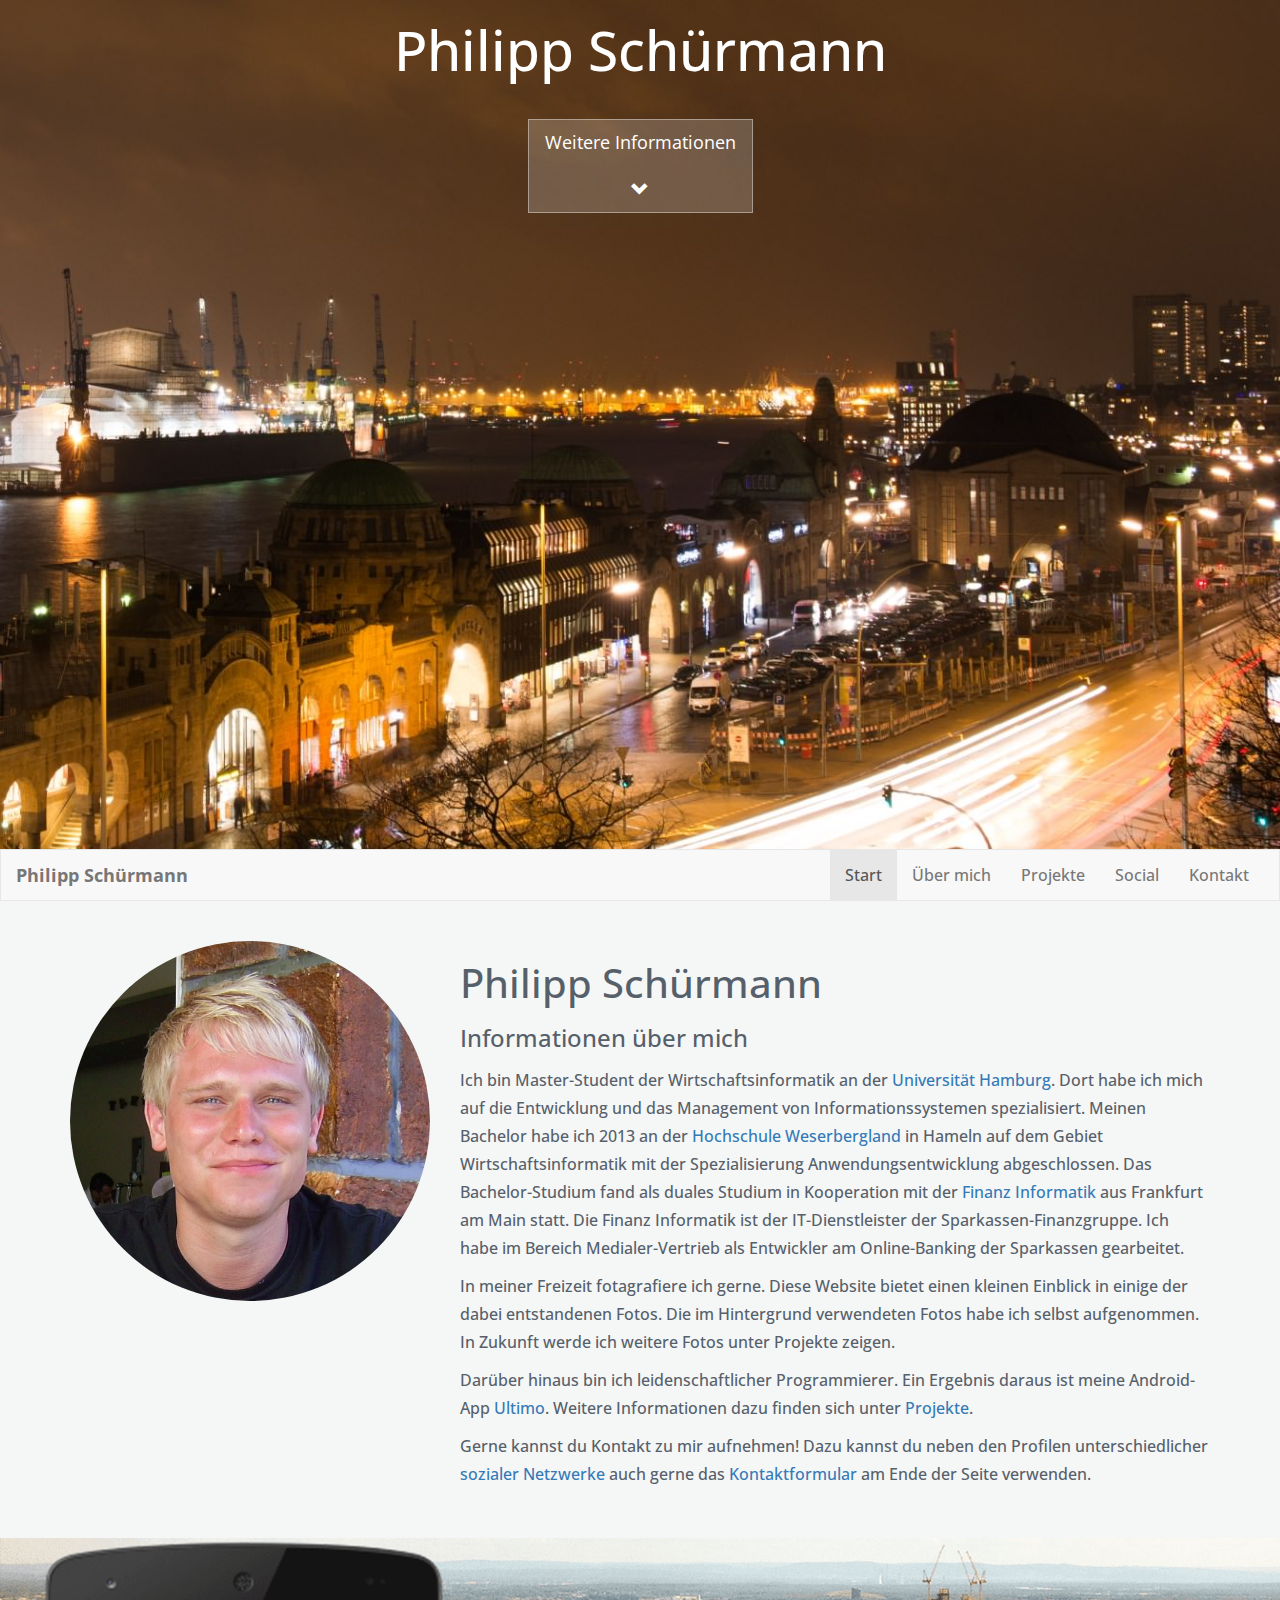
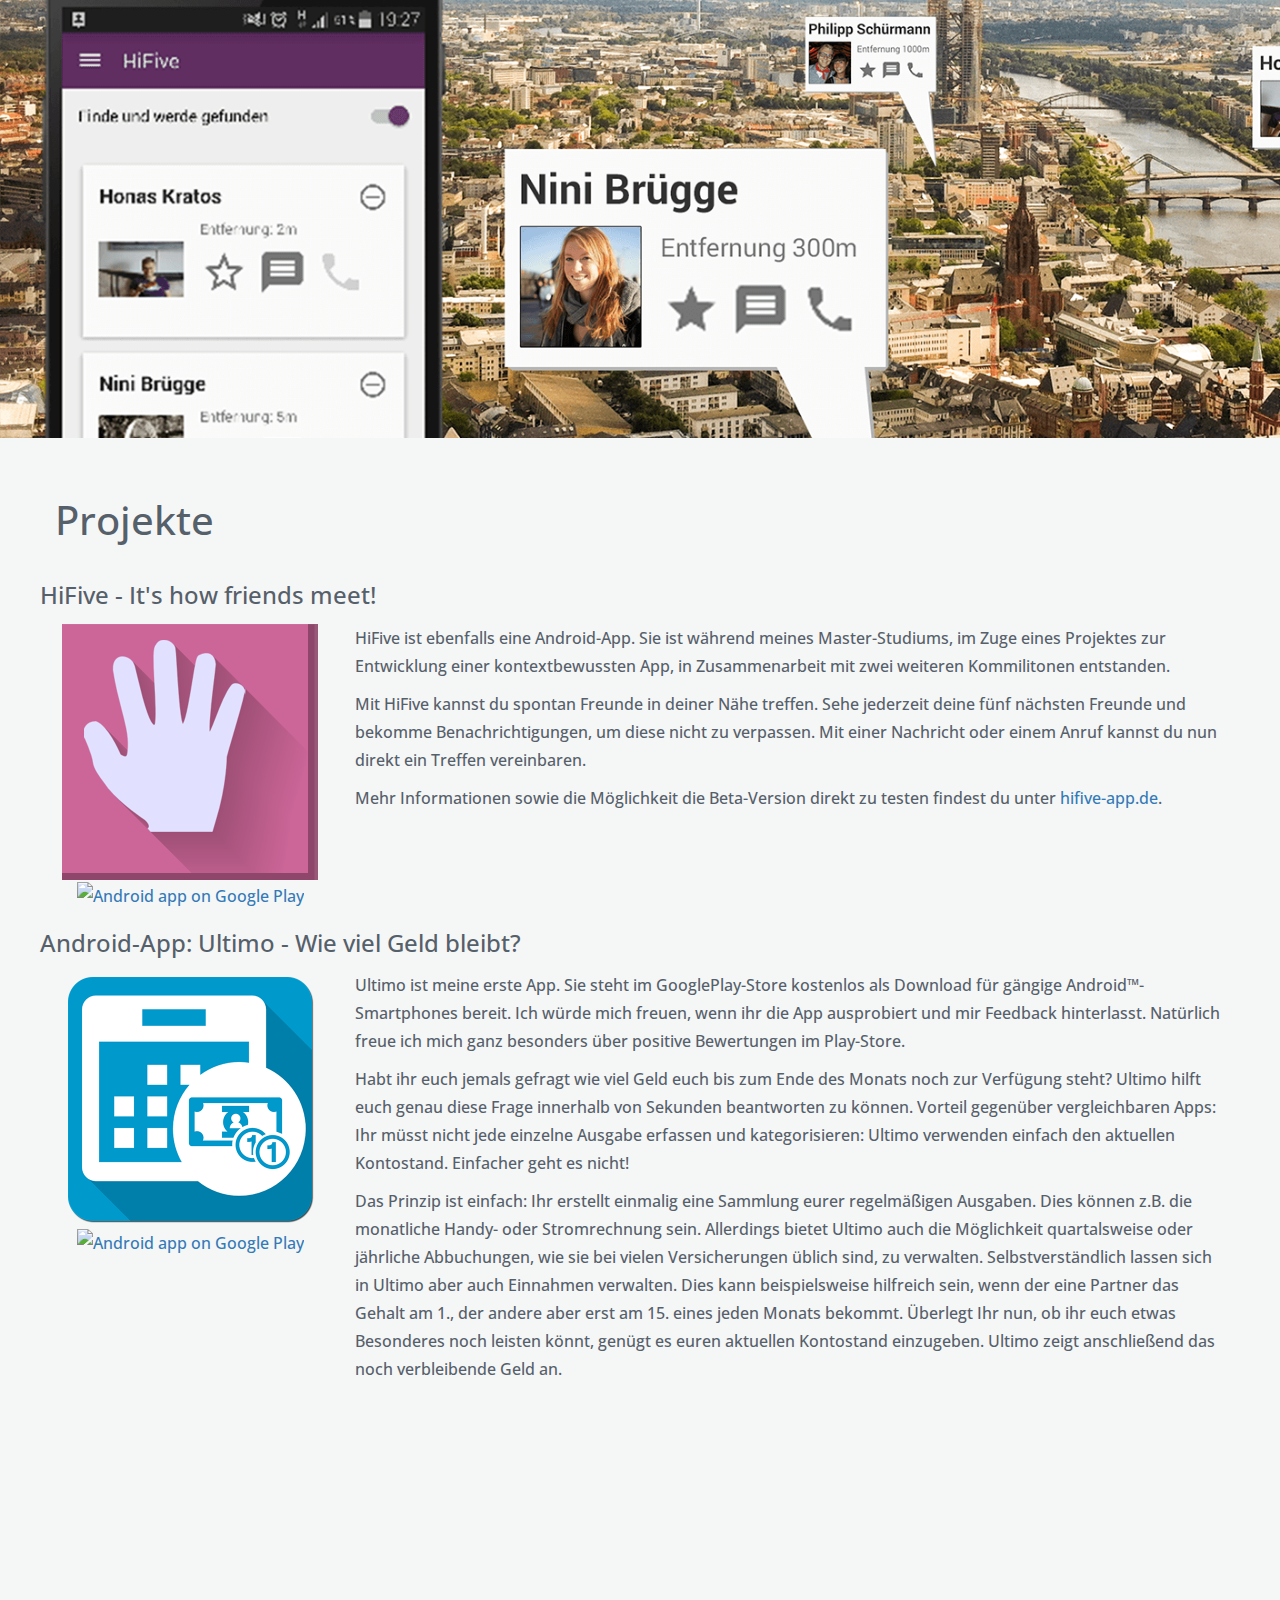
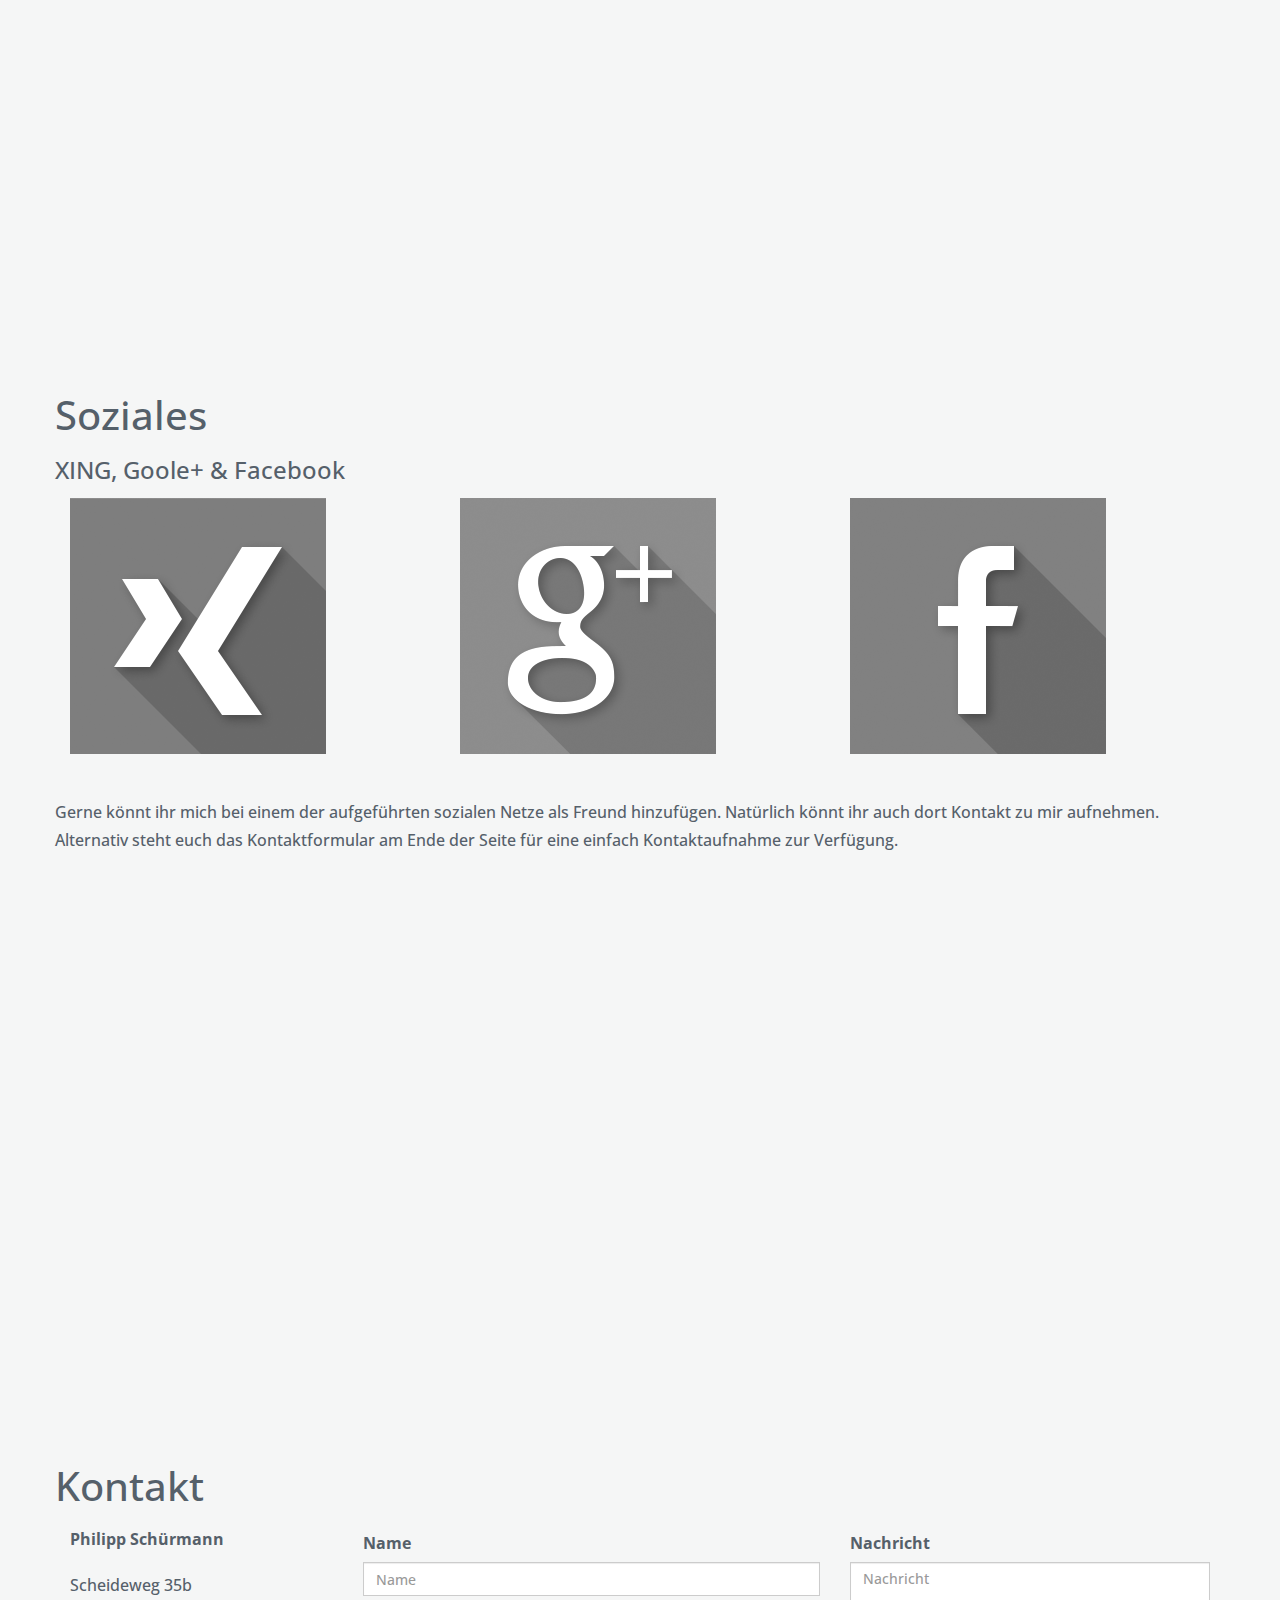
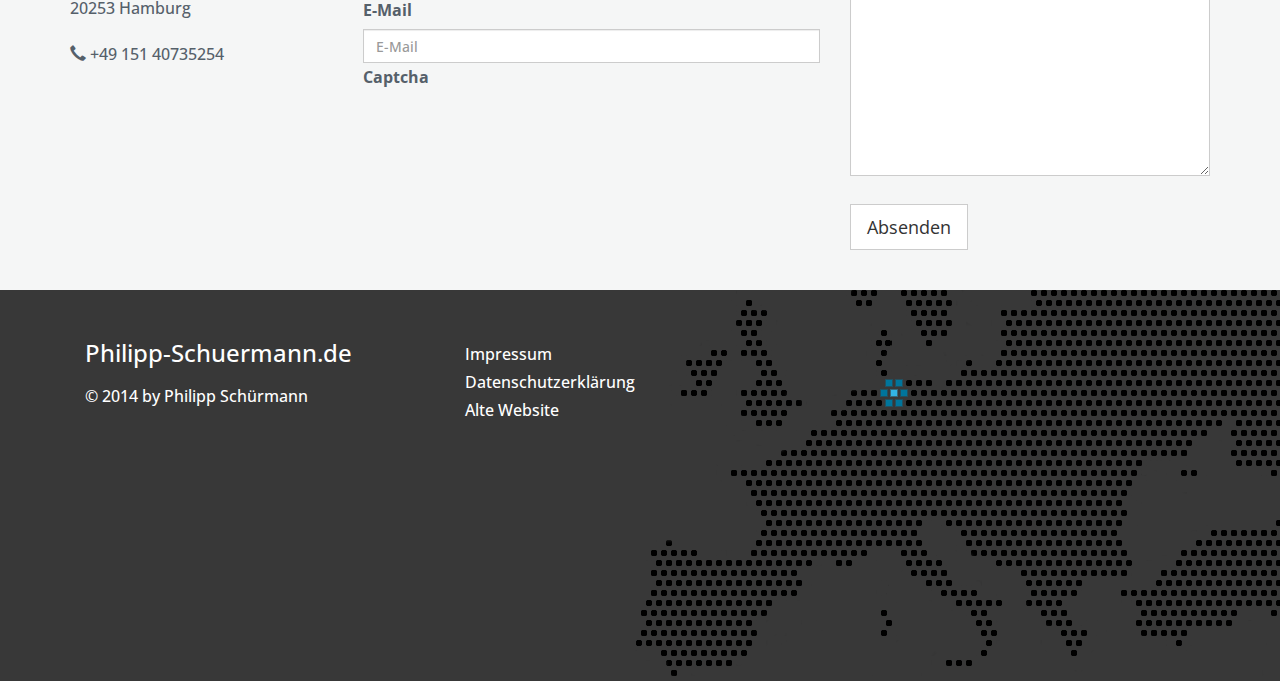
==== index.html @ e77bc3b7 "Initial Commit" ====
<!DOCTYPE html>
<html lang="de">
<head>
    <meta charset="utf-8">
    <meta http-equiv="X-UA-Compatible" content="IE=edge">
    <meta name="viewport" content="width=device-width, initial-scale=1">
    <title>Philipp Schürmann</title>
    <link rel='canonical' href='http://philipp-schuermann.de/' />
    <meta property="og:image" content="http://philipp-schuermann.de/img/me.jpg"/>
    <meta property="og:title" content="Philipp Schürmann"/>
    <meta property="og:type" content="website"/>
    <meta property="og:url" content="http://philipp-schuermann.de"/>
    <meta property="og:site_name" content="Philipp Schürmann"/>
    <link rel="stylesheet" href="//netdna.bootstrapcdn.com/bootstrap/3.1.1/css/bootstrap.min.css">
    <!-- HTML5 Shim and Respond.js IE8 support of HTML5 elements and media queries -->
    <!-- WARNING: Respond.js doesn't work if you view the page via file:// -->
    <!--[if lt IE 9]>
      <script src="https://oss.maxcdn.com/libs/html5shiv/3.7.0/html5shiv.js"></script>
      <script src="https://oss.maxcdn.com/libs/respond.js/1.4.2/respond.min.js"></script>
    <![endif]-->
    <link href="css/schuermann.css" rel="stylesheet">
	<link href='http://fonts.googleapis.com/css?family=Open+Sans:400,300,300italic,400italic,600,600italic,700,700italic,800,800italic' rel='stylesheet' type='text/css'>
</head>
<body  data-spy="scroll" data-target=".navbar">
	<section id="start" class="text-center" data-speed="2" data-type="background">
		<div class="content">
			<h1>Philipp Schürmann</h1><br />
			<a href="#about" class="btn btn-default btn-lg"><span class="white">Weitere Informationen</span><br /><br /><span class="glyphicon glyphicon-chevron-down white"></span></a>
		</div>
	</section>
	
	<div class="sticky-nav">
		<nav class="navbar navbar-default" role="navigation" id="navigation">
		  <div class="container-fluid">
			<!-- Brand and toggle get grouped for better mobile display -->
			<div class="navbar-header">
			  <button type="button" class="navbar-toggle" data-toggle="collapse" data-target="#bs-example-navbar-collapse-1">
				<span class="sr-only">Toggle navigation</span>
				<span class="icon-bar"></span>
				<span class="icon-bar"></span>
				<span class="icon-bar"></span>
			  </button>
			  <a class="navbar-brand" href="#start"><strong>Philipp Schürmann</strong></a>
			</div>
			<div class="collapse navbar-collapse" id="bs-example-navbar-collapse-1">
			  <ul class="nav navbar-nav">
			  </ul>
			  <ul class="nav navbar-nav navbar-right">
				<li class="active"><a href="#start">Start</a></li>
				<li><a href="#about">Über mich</a></li>
				<li><a href="#projects">Projekte</a></li>
				<li><a href="#social">Social</a></li>
				<li><a href="#contact">Kontakt</a></li>
			  </ul>
			</div><!-- /.navbar-collapse -->
		  </div><!-- /.container-fluid -->
		</nav>
	</div>
	
	<div id="about" class="anker-helper"></div>
	<div class="container page">
		<div class="col-sm-4">
			<img src="img/me.jpg" alt="..." class="img-responsive img-circle img-center">
		</div>
		<div class="col-sm-8">
			<h2>Philipp Schürmann</h2>
			<h3>Informationen über mich</h3>
			<p>Ich bin Master-Student der Wirtschaftsinformatik an der <a href="http://www.uni-hamburg.de/" target="_blank">Universität Hamburg</a>. Dort habe ich mich auf die Entwicklung und das Management von Informationssystemen spezialisiert. Meinen Bachelor habe ich 2013 an der <a href="http://hsw-hameln.de/" target="_blank">Hochschule Weserbergland</a> in Hameln auf dem Gebiet Wirtschaftsinformatik mit der Spezialisierung Anwendungsentwicklung abgeschlossen. Das Bachelor-Studium fand als duales Studium in Kooperation mit der <a href="http://www.f-i.de/" target="_blank">Finanz Informatik</a> aus Frankfurt am Main statt. Die Finanz Informatik ist der IT-Dienstleister der Sparkassen-Finanzgruppe. Ich habe im Bereich Medialer-Vertrieb als Entwickler am Online-Banking der Sparkassen gearbeitet.</p>
			<p>In meiner Freizeit fotagrafiere ich gerne. Diese Website bietet einen kleinen Einblick in einige der dabei entstandenen Fotos. Die im Hintergrund verwendeten Fotos habe ich selbst aufgenommen. In Zukunft werde ich weitere Fotos unter Projekte zeigen.</p>
			<p>Darüber hinaus bin ich leidenschaftlicher Programmierer. Ein Ergebnis daraus ist meine Android-App <a href="#projects">Ultimo</a>. Weitere Informationen dazu finden sich unter <a href="#projects">Projekte</a>.</p>
			<p>Gerne kannst du Kontakt zu mir aufnehmen! Dazu kannst du neben den Profilen unterschiedlicher <a href="#social">sozialer Netzwerke</a> auch gerne das <a href="#contact">Kontaktformular</a> am Ende der Seite verwenden.
		</div>
	</div>
	
	<section id="projects-img" class="div-img"></section>
	<div id="projects" class="anker-helper"></div>
	<div class="container page">
		<h2>Projekte</h2>

		<div class="row">
			<h3>HiFive - It's how friends meet!</h3>
			<div class="col-sm-3 text-center">
				<img src="img/hifive.png" alt="App-Icon Ultimo" />
				<a href="https://play.google.com/store/apps/details?id=de.unihh.hifive">
					<img alt="Android app on Google Play" src="https://developer.android.com/images/brand/de_app_rgb_wo_60.png" />
				</a>
			</div>
			<div class="col-sm-9">
				<p>HiFive ist ebenfalls eine Android-App. Sie ist während meines Master-Studiums, im Zuge eines Projektes zur Entwicklung
				einer kontextbewussten App, in Zusammenarbeit mit zwei weiteren Kommilitonen entstanden.</p>
				<p>Mit HiFive kannst du spontan Freunde in deiner Nähe treffen. 
				Sehe jederzeit deine fünf nächsten Freunde und bekomme Benachrichtigungen, um diese nicht zu verpassen.
				Mit einer Nachricht oder einem Anruf kannst du nun direkt ein Treffen vereinbaren.</p>
				<p>Mehr Informationen sowie die Möglichkeit die Beta-Version direkt zu testen findest du unter <a href="http://hifive-app.de/">hifive-app.de</a>.</p>
			</div>
		</div>

		<div class="row">
			<h3>Android-App: Ultimo - Wie viel Geld bleibt?</h3>
			<div class="col-sm-3 text-center">
				<img src="img/ultimo/logo.png" alt="App-Icon Ultimo" />
				<a href="https://play.google.com/store/apps/details?id=de.schuermann.philipp.ultimo">
					<img alt="Android app on Google Play" src="https://developer.android.com/images/brand/de_app_rgb_wo_60.png" />
				</a>
			</div>
			<div class="col-sm-9">
				<p>Ultimo ist meine erste App. Sie steht im GooglePlay-Store kostenlos als Download für gängige Android&trade;-Smartphones bereit.
				Ich würde mich freuen, wenn ihr die App ausprobiert und mir Feedback hinterlasst.
				Natürlich freue ich mich ganz besonders über positive Bewertungen im Play-Store.</p>
				<p>Habt ihr euch jemals gefragt wie viel Geld euch bis zum Ende des Monats noch zur Verfügung steht? 
				Ultimo hilft euch genau diese Frage innerhalb von Sekunden beantworten zu können.
				Vorteil gegenüber vergleichbaren Apps: Ihr müsst nicht jede einzelne Ausgabe erfassen und kategorisieren:
				Ultimo verwenden einfach den aktuellen Kontostand. Einfacher geht es nicht!</p>
				<p>Das Prinzip ist einfach: Ihr erstellt einmalig eine Sammlung eurer regelmäßigen Ausgaben. 
				Dies können z.B. die monatliche Handy- oder Stromrechnung sein. Allerdings bietet Ultimo auch die Möglichkeit quartalsweise
				oder jährliche Abbuchungen, wie sie bei vielen Versicherungen üblich sind, zu verwalten. 
				Selbstverständlich lassen sich in Ultimo aber auch Einnahmen verwalten. 
				Dies kann beispielsweise hilfreich sein, wenn der eine Partner das Gehalt am 1., der andere aber erst am 15. eines jeden Monats bekommt.
				Überlegt Ihr nun, ob ihr euch etwas Besonderes noch leisten könnt, genügt es euren aktuellen Kontostand einzugeben. 
				Ultimo zeigt anschließend das noch verbleibende Geld an.</p>
			</div>
		</div>
	</div>
	
	<section id="social-img" class="div-img"></section>
	<div id="social" class="anker-helper"></div>
	<div class="container page">
		<h2>Soziales</h2>
		<h3>XING, Goole+ & Facebook</h3>
		<div class="col-sm-4">
			<a href="https://www.xing.com/profile/Philipp_Schuermann7" target="_blank" class="social-img" id="xing-img"></a>
		</div>
		<div class="col-sm-4">
			<a href="https://plus.google.com/+PhilippSchürmann90" target="_blank" class="social-img" id="googleplus-img"></a>
		</div>
		<div class="col-sm-4">
			<a href="https://www.facebook.com/schuermann.philipp" target="_blank" class="social-img" id="facebook-img"></a>
		</div>
		<p>Gerne könnt ihr mich bei einem der aufgeführten sozialen Netze als Freund hinzufügen. Natürlich könnt ihr auch dort Kontakt zu mir aufnehmen.
		Alternativ steht euch das Kontaktformular am Ende der Seite für eine einfach Kontaktaufnahme zur Verfügung.</p>
	</div>
	
	<section id="contact-img" class="div-img"></section>
	<div id="contact" class="anker-helper"></div>
	<div class="container page">
		<h2>Kontakt</h2>
		<div class="col-sm-3">
			<address>
				<strong>Philipp Schürmann</strong><br /><br />
				Scheideweg 35b<br />
				20253 Hamburg<br /><br />
				<span class="glyphicon glyphicon-earphone"></span> +49 151 40735254
			</address>
		</div>
		<form id="contact_form" role="form" method="post" action="http://nas.philipp-schuermann.de/profile/contact.php">
			<div id="form">
				<div class="col-sm-8">
					<div id="result"></div>
				</div>
				<div class="col-sm-5">
					<label for="contactName">Name</label>
					<input type="text" class="form-control" id="contactName" name = "contactName" placeholder="Name" required>
					
					<label for="contactEMail">E-Mail</label>
					<input type="email" class="form-control" id="contactEMail" name="contactEMail" placeholder="E-Mail" required>
					<label for="recaptcha">Captcha</label>
					<div class="g-recaptcha" data-sitekey="6Lfc4O8SAAAAAM-w6_ttKNb-p85GIRlz_rN9r1f7" id="recaptcha"></div>
				</div>
				<div class="col-sm-4">
					<label for="contactMessage">Nachricht</label>
					<textarea class="form-control" id="contactMessage" name="contactMessage" rows="10" placeholder="Nachricht" required></textarea>
					
					<br />
					<button class="btn btn-default btn-lg" data-loading-text="Senden..." id="submit_btn">Absenden</button>
				</div>
			</div>
		</form>
	</div>
	
	<div id="footer">
		<div class="container">
			<div class="col-sm-4">
				<h3>Philipp-Schuermann.de</h3>
				<p>&copy; 2014 by Philipp Schürmann</p>
			</div>
			<div class="col-sm-4">
				<a data-toggle="modal" data-target="#modalImprint">Impressum</a><br />
				<a data-toggle="modal" data-target="#modalPrivacy">Datenschutzerklärung</a><br />
				<a href="http://www.mrgoro.de/">Alte Website</a>
			</div>
			<div class="col-sm-4">
			</div>
		</div>
	</div>

	<div class="modal fade" id="modalImprint" tabindex="-1" role="dialog" aria-labelledby="modalImprintLabel" aria-hidden="true">
		<div class="modal-dialog">
			<div class="modal-content">
				<div class="modal-header">
					<button type="button" class="close" data-dismiss="modal" aria-hidden="true">&times;</button>
					<h4 class="modal-title" id="modalImprintLabel">Impressum</h4>
				</div>
				<div class="modal-body">
					<p><strong>Angaben gemäß § 5 TMG:</strong></p>
					<p>
					Philipp Schürmann<br />
					Scheideweg 35b<br />
					20253 Hamburg<br />
					</p>

					<p><strong>Kontakt:</strong></p>
					<p>
						Telefon: +49 151 40735254<br />
						E-Mail: ultimo@philipp-schuermann.de
					</p>

					<p><strong>Quellenangaben für die verwendeten Bilder und Grafiken:</strong></p>
					<p>
						Das App-Icon basiert auf folgenen zwei Icons:<br />
						<a href="http://www.flaticon.com/free-icon/time-planning_14276" target="_blank"><img src="img/ultimo/icon1.png" alt="Time planning free icon" /></a>
						<a href="http://www.flaticon.com/free-icon/money-bill-and-coins_31574" target="_blank"><img src="img/ultimo/icon2.png" alt="Money bill and coins free icon" /></a><br />
						Beide Icons wurden von <a href="http://www.flaticon.com/authors/freepik" target="_blank">Freepik</a> entworfen und auf der Plattform www.flaticon.com zur Verfügung gestellt.
						Sie stehen unter der <a href="http://creativecommons.org/licenses/by/3.0/" target="_blank">Creative Commons 3.0</a> Lizenz.
					</p>

					<p>Quelle: <i><a rel="nofollow" href="http://www.e-recht24.de">http://www.e-recht24.de</a></i></p>
				</div>
				<div class="modal-footer">
					<button type="button" class="btn btn-default" data-dismiss="modal">Schließen</button>
				</div>
			</div>
		</div>
	</div>

	<div class="modal fade" id="modalPrivacy" tabindex="-1" role="dialog" aria-labelledby="modalPrivacyLabel" aria-hidden="true">
		<div class="modal-dialog">
			<div class="modal-content">
				<div class="modal-header">
					<button type="button" class="close" data-dismiss="modal" aria-hidden="true">&times;</button>
					<h4 class="modal-title" id="modalPrivacyLabel">Datenschutzerklärung</h4>
				</div>
				<div class="modal-body">
					<p><strong>Datenschutz</strong></p> <p>Die Nutzung unserer Webseite ist in der Regel ohne Angabe personenbezogener Daten möglich. Soweit auf unseren Seiten personenbezogene Daten (beispielsweise Name, Anschrift oder eMail-Adressen) erhoben werden, erfolgt dies, soweit möglich, stets auf freiwilliger Basis. Diese Daten werden ohne Ihre ausdrückliche Zustimmung nicht an Dritte weitergegeben. </p> <p>Wir weisen darauf hin, dass die Datenübertragung im Internet (z.B. bei der Kommunikation per E-Mail) Sicherheitslücken aufweisen kann. Ein lückenloser Schutz der Daten vor dem Zugriff durch Dritte ist nicht möglich. </p> <p>Der Nutzung von im Rahmen der Impressumspflicht veröffentlichten Kontaktdaten durch Dritte zur Übersendung von nicht ausdrücklich angeforderter Werbung und Informationsmaterialien wird hiermit ausdrücklich widersprochen. Die Betreiber der Seiten behalten sich ausdrücklich rechtliche Schritte im Falle der unverlangten Zusendung von Werbeinformationen, etwa durch Spam-Mails, vor.</p><p> </p>
					<p><strong>Datenschutzerklärung für die Nutzung von Facebook-Plugins (Like-Button)</strong></p> <p>Auf unseren Seiten sind Plugins des sozialen Netzwerks Facebook (Facebook Inc., 1601 Willow Road, Menlo Park, California, 94025, USA) integriert. Die Facebook-Plugins erkennen Sie an dem Facebook-Logo oder dem "Like-Button" ("Gefällt mir") auf unserer Seite. Eine Übersicht über die Facebook-Plugins finden Sie hier: <a href="http://developers.facebook.com/docs/plugins/" target="_blank">http://developers.facebook.com/docs/plugins/</a>.<br /> Wenn Sie unsere Seiten besuchen, wird über das Plugin eine direkte Verbindung zwischen Ihrem Browser und dem Facebook-Server hergestellt. Facebook erhält dadurch die Information, dass Sie mit Ihrer IP-Adresse unsere Seite besucht haben. Wenn Sie den Facebook "Like-Button" anklicken während Sie in Ihrem Facebook-Account eingeloggt sind, können Sie die Inhalte unserer Seiten auf Ihrem Facebook-Profil verlinken. Dadurch kann Facebook den Besuch unserer Seiten Ihrem Benutzerkonto zuordnen. Wir weisen darauf hin, dass wir als Anbieter der Seiten keine Kenntnis vom Inhalt der übermittelten Daten sowie deren Nutzung durch Facebook erhalten. Weitere Informationen hierzu finden Sie in der Datenschutzerklärung von facebook unter <a href="http://de-de.facebook.com/policy.php" target="_blank"> http://de-de.facebook.com/policy.php</a></p> <p>Wenn Sie nicht wünschen, dass Facebook den Besuch unserer Seiten Ihrem Facebook-Nutzerkonto zuordnen kann, loggen Sie sich bitte aus Ihrem Facebook-Benutzerkonto aus.</p><p> </p>
					<p><strong>Datenschutzerklärung für die Nutzung von Google Analytics</strong></p> <p>Diese Website benutzt Google Analytics, einen Webanalysedienst der Google Inc. ("Google"). Google Analytics verwendet sog. "Cookies", Textdateien, die auf Ihrem Computer gespeichert werden und die eine Analyse der Benutzung der Website durch Sie ermöglichen. Die durch den Cookie erzeugten Informationen über Ihre Benutzung dieser Website werden in der Regel an einen Server von Google in den USA übertragen und dort gespeichert. Im Falle der Aktivierung der IP-Anonymisierung auf dieser Webseite wird Ihre IP-Adresse von Google jedoch innerhalb von Mitgliedstaaten der Europäischen Union oder in anderen Vertragsstaaten des Abkommens über den Europäischen Wirtschaftsraum zuvor gekürzt.</p> <p>Nur in Ausnahmefällen wird die volle IP-Adresse an einen Server von Google in den USA übertragen und dort gekürzt. Im Auftrag des Betreibers dieser Website wird Google diese Informationen benutzen, um Ihre Nutzung der Website auszuwerten, um Reports über die Websiteaktivitäten zusammenzustellen und um weitere mit der Websitenutzung und der Internetnutzung verbundene Dienstleistungen gegenüber dem Websitebetreiber zu erbringen. Die im Rahmen von Google Analytics von Ihrem Browser übermittelte IP-Adresse wird nicht mit anderen Daten von Google zusammengeführt.</p> <p>Sie können die Speicherung der Cookies durch eine entsprechende Einstellung Ihrer Browser-Software verhindern; wir weisen Sie jedoch darauf hin, dass Sie in diesem Fall gegebenenfalls nicht sämtliche Funktionen dieser Website vollumfänglich werden nutzen können. Sie können darüber hinaus die Erfassung der durch das Cookie erzeugten und auf Ihre Nutzung der Website bezogenen Daten (inkl. Ihrer IP-Adresse) an Google sowie die Verarbeitung dieser Daten durch Google verhindern, indem sie das unter dem folgenden Link verfügbare Browser-Plugin herunterladen und installieren: <a href="http://tools.google.com/dlpage/gaoptout?hl=de">http://tools.google.com/dlpage/gaoptout?hl=de</a>.<p> </p>
					<p><strong>Datenschutzerklärung für die Nutzung von Google +1</strong></p> <p><i>Erfassung und Weitergabe von Informationen:</i><br /> Mithilfe der Google +1-Schaltfläche können Sie Informationen weltweit veröffentlichen. über die Google +1-Schaltfläche erhalten Sie und andere Nutzer personalisierte Inhalte von Google und unseren Partnern. Google speichert sowohl die Information, dass Sie für einen Inhalt +1 gegeben haben, als auch Informationen über die Seite, die Sie beim Klicken auf +1 angesehen haben. Ihre +1 können als Hinweise zusammen mit Ihrem Profilnamen und Ihrem Foto in Google-Diensten, wie etwa in Suchergebnissen oder in Ihrem Google-Profil, oder an anderen Stellen auf Websites und Anzeigen im Internet eingeblendet werden.<br /> Google zeichnet Informationen über Ihre +1-Aktivitäten auf, um die Google-Dienste für Sie und andere zu verbessern. Um die Google +1-Schaltfläche verwenden zu können, benötigen Sie ein weltweit sichtbares, öffentliches Google-Profil, das zumindest den für das Profil gewählten Namen enthalten muss. Dieser Name wird in allen Google-Diensten verwendet. In manchen Fällen kann dieser Name auch einen anderen Namen ersetzen, den Sie beim Teilen von Inhalten über Ihr Google-Konto verwendet haben. Die Identität Ihres Google-Profils kann Nutzern angezeigt werden, die Ihre E-Mail-Adresse kennen oder über andere identifizierende Informationen von Ihnen verfügen.<br /> <br /> <i>Verwendung der erfassten Informationen:</i><br /> Neben den oben erläuterten Verwendungszwecken werden die von Ihnen bereitgestellten Informationen gemäß den geltenden Google-Datenschutzbestimmungen genutzt. Google veröffentlicht möglicherweise zusammengefasste Statistiken über die +1-Aktivitäten der Nutzer bzw. gibt diese an Nutzer und Partner weiter, wie etwa Publisher, Inserenten oder verbundene Websites. </p><p> </p>
					<p><strong>Datenschutzerklärung für die Nutzung von Twitter</strong></p> <p>Auf unseren Seiten sind Funktionen des Dienstes Twitter eingebunden. Diese Funktionen werden angeboten durch die Twitter Inc., Twitter, Inc. 1355 Market St, Suite 900, San Francisco, CA 94103, USA. Durch das Benutzen von Twitter und der Funktion "Re-Tweet" werden die von Ihnen besuchten Webseiten mit Ihrem Twitter-Account verknüpft und anderen Nutzern bekannt gegeben. Dabei werden auch Daten an Twitter übertragen.</p> <p>Wir weisen darauf hin, dass wir als Anbieter der Seiten keine Kenntnis vom Inhalt der übermittelten Daten sowie deren Nutzung durch Twitter erhalten. Weitere Informationen hierzu finden Sie in der Datenschutzerklärung von Twitter unter <a href="http://twitter.com/privacy" target="_blank">http://twitter.com/privacy</a>.</p> <p>Ihre Datenschutzeinstellungen bei Twitter können Sie in den Konto-Einstellungen unter <a href="http://twitter.com/account/settings" target="_blank">http://twitter.com/account/settings</a> ändern.</p> <p> </p>
					<p><i>Quellverweis: <a rel="nofollow" href="http://www.e-recht24.de/muster-datenschutzerklaerung.html" target="_blank">Datenschutzerklärung eRecht24</a>, <a rel="nofollow" href="http://www.e-recht24.de/artikel/datenschutz/6590-facebook-like-button-datenschutz-disclaimer.html" target="_blank">eRecht24 Datenschutzerklärung für Facebook</a>, <a rel="nofollow" href="http://www.google.com/intl/de/analytics/privacyoverview.html" target="_blank">Google Analytics Datenschutzerklärung</a>, <a rel="nofollow" href="http://www.google.com/intl/de/+/policy/+1button.html" target="_blank">Datenschutzerklärung Google +1</a>, <a rel="nofollow" href="http://twitter.com/privacy" target="_blank">Datenschutzerklärung für Twitter</a></i></p>
				</div>
				<div class="modal-footer">
					<button type="button" class="btn btn-default" data-dismiss="modal">Schließen</button>
				</div>
			</div>
		</div>
	</div>
	
	<script src="https://code.jquery.com/jquery.js"></script>
	<script src="//netdna.bootstrapcdn.com/bootstrap/3.1.1/js/bootstrap.min.js"></script>
	<script src="js/waypoints.min.js"></script>
	<script src="js/waypoints-sticky.min.js"></script>
	<script src="js/jquery.scrollTo.min.js"></script>
	<script src="js/jquery.localScroll.min.js"></script>
	<script src="js/jquery.parallax.js"></script>
	<script src="js/jquery.form.min.js"></script>
    <script src="js/schuermann.js"></script>
    <script src='https://www.google.com/recaptcha/api.js'></script>
	<script>
	  (function(i,s,o,g,r,a,m){i['GoogleAnalyticsObject']=r;i[r]=i[r]||function(){
	  (i[r].q=i[r].q||[]).push(arguments)},i[r].l=1*new Date();a=s.createElement(o),
	  m=s.getElementsByTagName(o)[0];a.async=1;a.src=g;m.parentNode.insertBefore(a,m)
	  })(window,document,'script','//www.google-analytics.com/analytics.js','ga');
	  ga('create', 'UA-50190529-1', 'philipp-schuermann.de');
	  ga('require', 'displayfeatures');
	  ga('require', 'linkid', 'linkid.js');
	  ga('send', 'pageview');
	</script>
</body>
</html>
---- css/schuermann.css ----
/* ==================================================
   Basic Styles
================================================== */

html, body {
	height: 100%;
}

body{
	background: #F5F6F6;
	color: #55606A;
	font-weight: 500;
	font-size: 16px;
	font-family: 'Open Sans', sans-serif;
	line-height: 28px;
}

h1 {
	font-size: 55px;
}

h2 {
	font-size: 40px;
	margin-bottom: 20px;
}

h3 {
	margin-bottom: 15px;
}

.white {
    color: white;
}

.btn-lg, .form-control {
	border-radius: 0px;
}


/* ==================================================
   Start
================================================== */

#start {
	position: relative;
	overflow: hidden;
	
	min-height: 100%;
	height: auto;
	/* Negative indent footer by its height */
	margin: 0 auto -51px;
	/* Pad bottom by footer height */
	padding: 0 0 51px;
	
	/* Parallax */
    background: url('../img/landungsbruecken-nacht.jpg') 80% 0 fixed; 
		-webkit-background-size: cover;
		-moz-background-size: cover;
		-o-background-size: cover;
		background-size: cover;
}

#start .overlay {
	position: absolute;
	width: 100%;
	height: 100%;
	background: #26292E;
	opacity: 0.5;
	filter: alpha(opacity=50);
	z-index: 0;
}

#start .btn-default {
	background: rgba(255, 255, 255, .2);
	border-color: rgba(255, 255, 255, 0.4);
}

#start .btn-default:hover {
	background: rgba(255, 255, 255, .7);
}

#start .content {
	position: relative;
	color: #FFFFFF;
	z-index: 1;
	margin: auto;
}


/* ==================================================
   Navigation
================================================== */

.navbar  {
	margin-bottom: 0px;
	border-radius: 0px;
}

.anker-helper {
	position: relative;
	top: -25px;
}


/* ==================================================
   Section Page
================================================== */

.page {
	background: #F5F6F6;
	padding: 40px 0;
	position: relative;
}

.div-img {
	height: 500px;
}

#projects-img {
	background: url('../img/hifive-banner.png') no-repeat;
		-webkit-background-size: cover;
		-moz-background-size: cover;
		-o-background-size: cover;
		background-size: cover;
}

#social-img {
	background: url('../img/elbphilharmonie.jpg') 50% 0 fixed; 
		-webkit-background-size: cover;
		-moz-background-size: cover;
		-o-background-size: cover;
		background-size: cover;
}

#contact-img {
	background: url('../img/landungsbruecken.jpg') 50% 0 fixed; 
		-webkit-background-size: cover;
		-moz-background-size: cover;
		-o-background-size: cover;
		background-size: cover;
}

#footer {
	height: 391px;
	color: #FFFFFF;
	padding-top: 50px;
	background: #383838;
}

@media only screen and (min-device-width: 768px) {
	#footer {
		padding: 50px 50px;
		background: #383838 url('../img/europe.png') no-repeat top right;
	}
}

#footer a {
	color: #FFFFFF;
}

#footer h3 {
	margin-top: 0px;
}


/* ==================================================
   Section Page
================================================== */

.social-img {
	display: block;
	width: 256px;
	height: 300px;
}

#xing-img {
	background: url('../img/social/xing-sw.png') no-repeat;
}

#xing-img:hover {
	background: url('../img/social/xing.png') no-repeat;
}

#googleplus-img {
	background: url('../img/social/googleplus-sw.png') no-repeat;
}

#googleplus-img:hover {
	background: url('../img/social/googleplus.png') no-repeat;
}

#facebook-img {
	background: url('../img/social/facebook-sw.png') no-repeat;
}

#facebook-img:hover {
	background: url('../img/social/facebook.png') no-repeat;
}

/* ReCaptcha Workaround for empty iFrame */
iframe[src="about:blank"]{display:none;}

#captcha {
	margin-bottom: 10px;
}
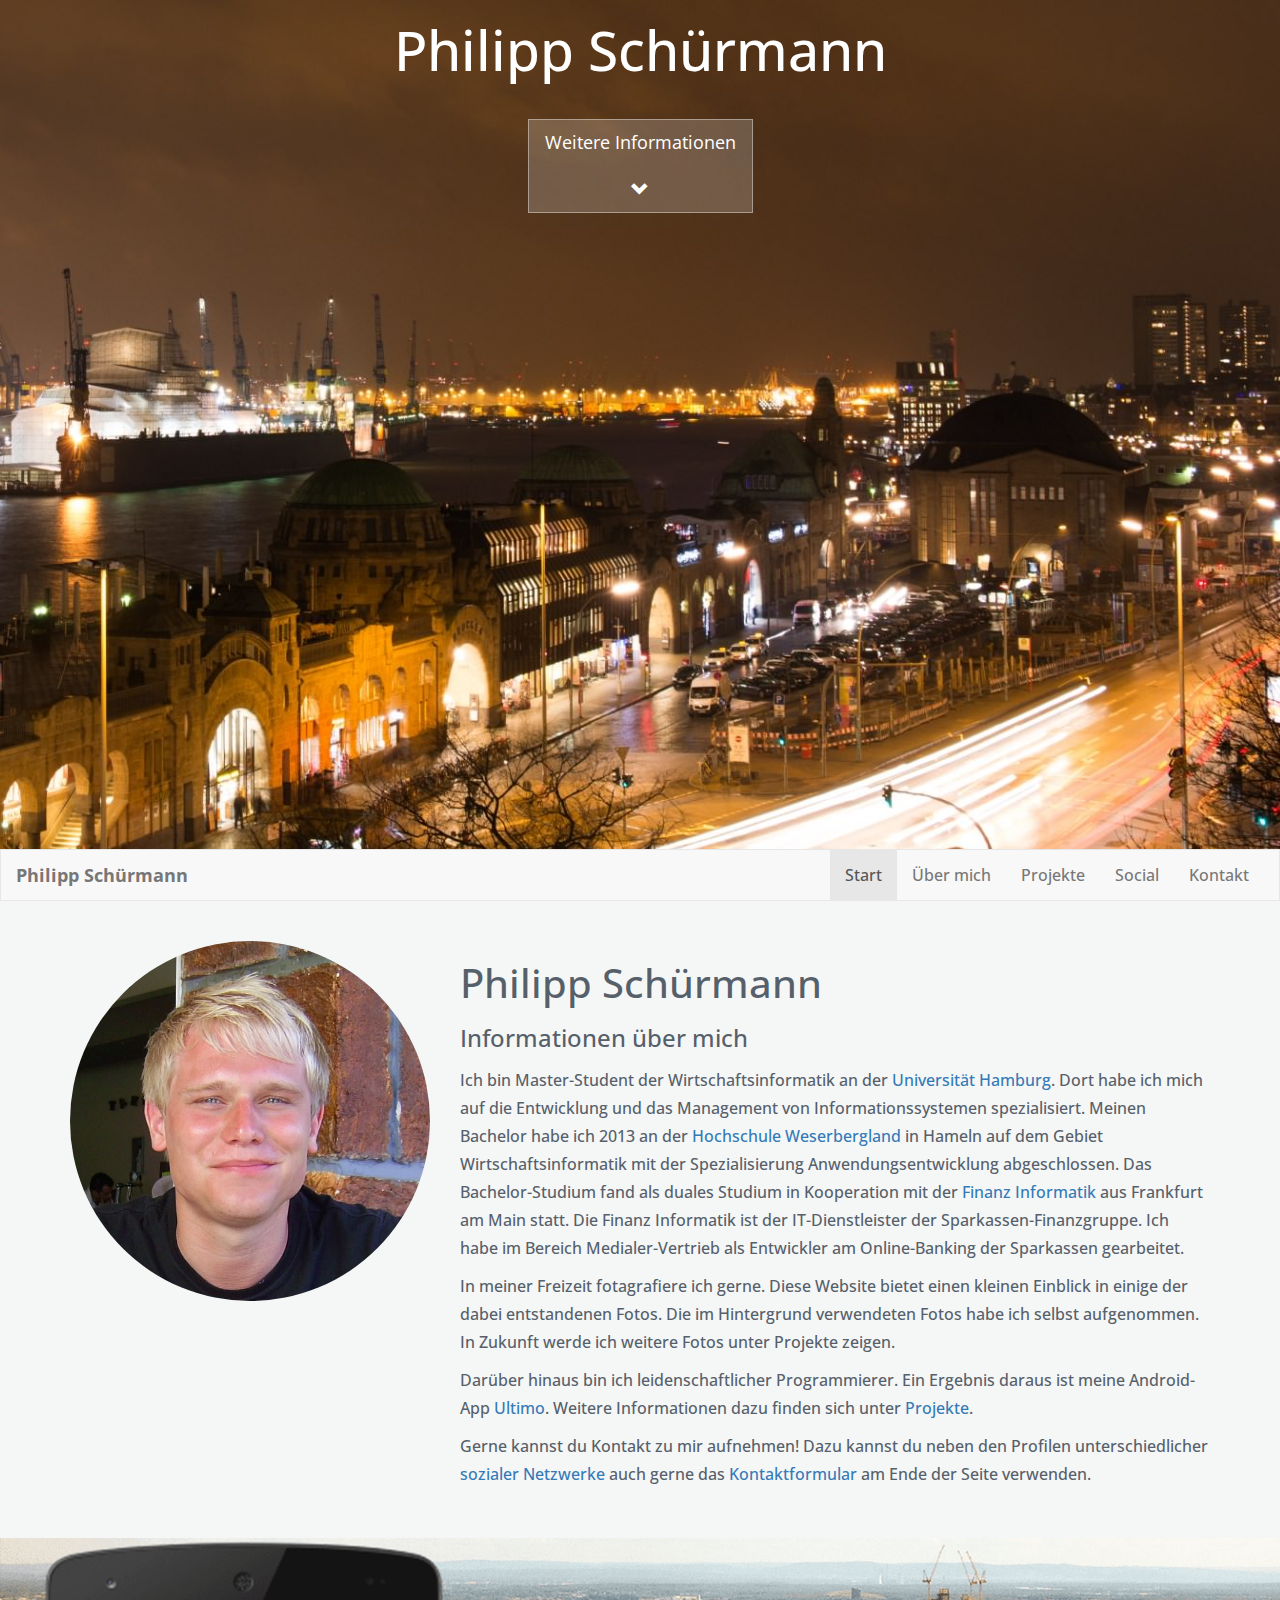
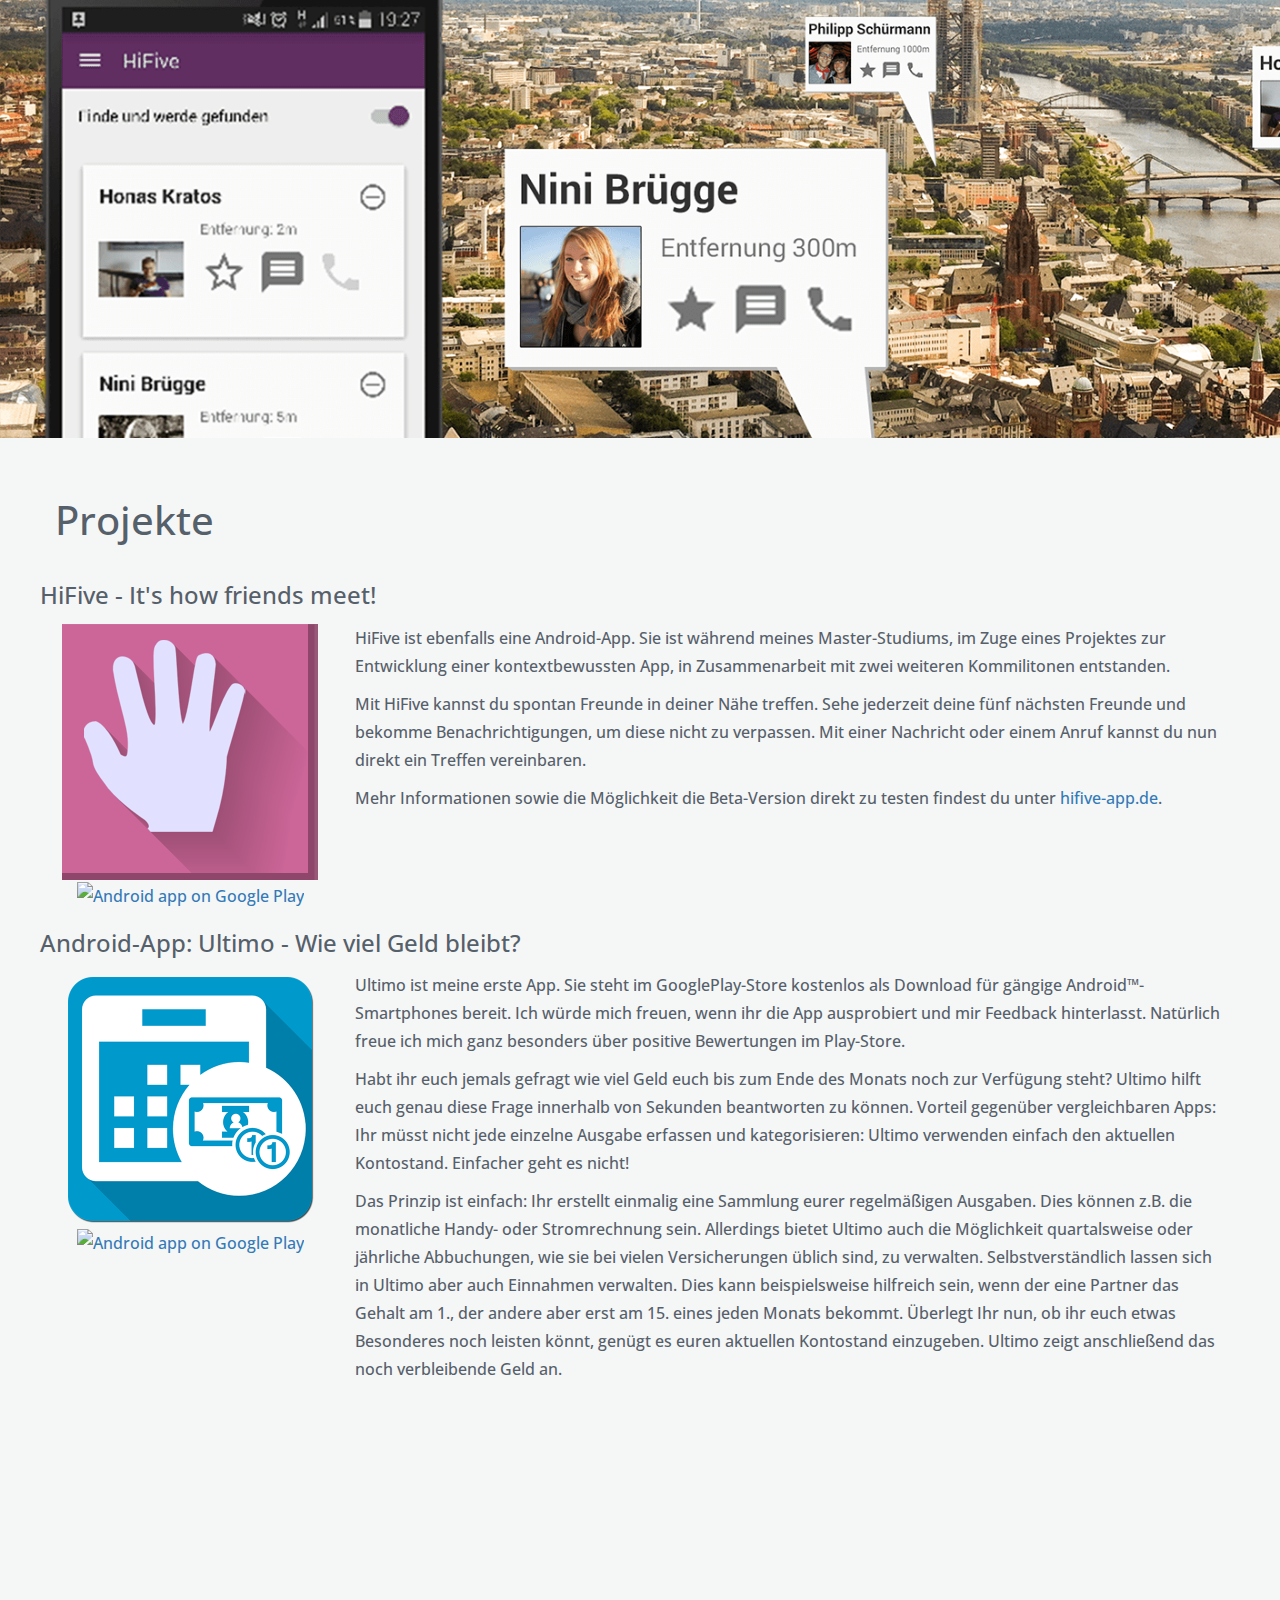
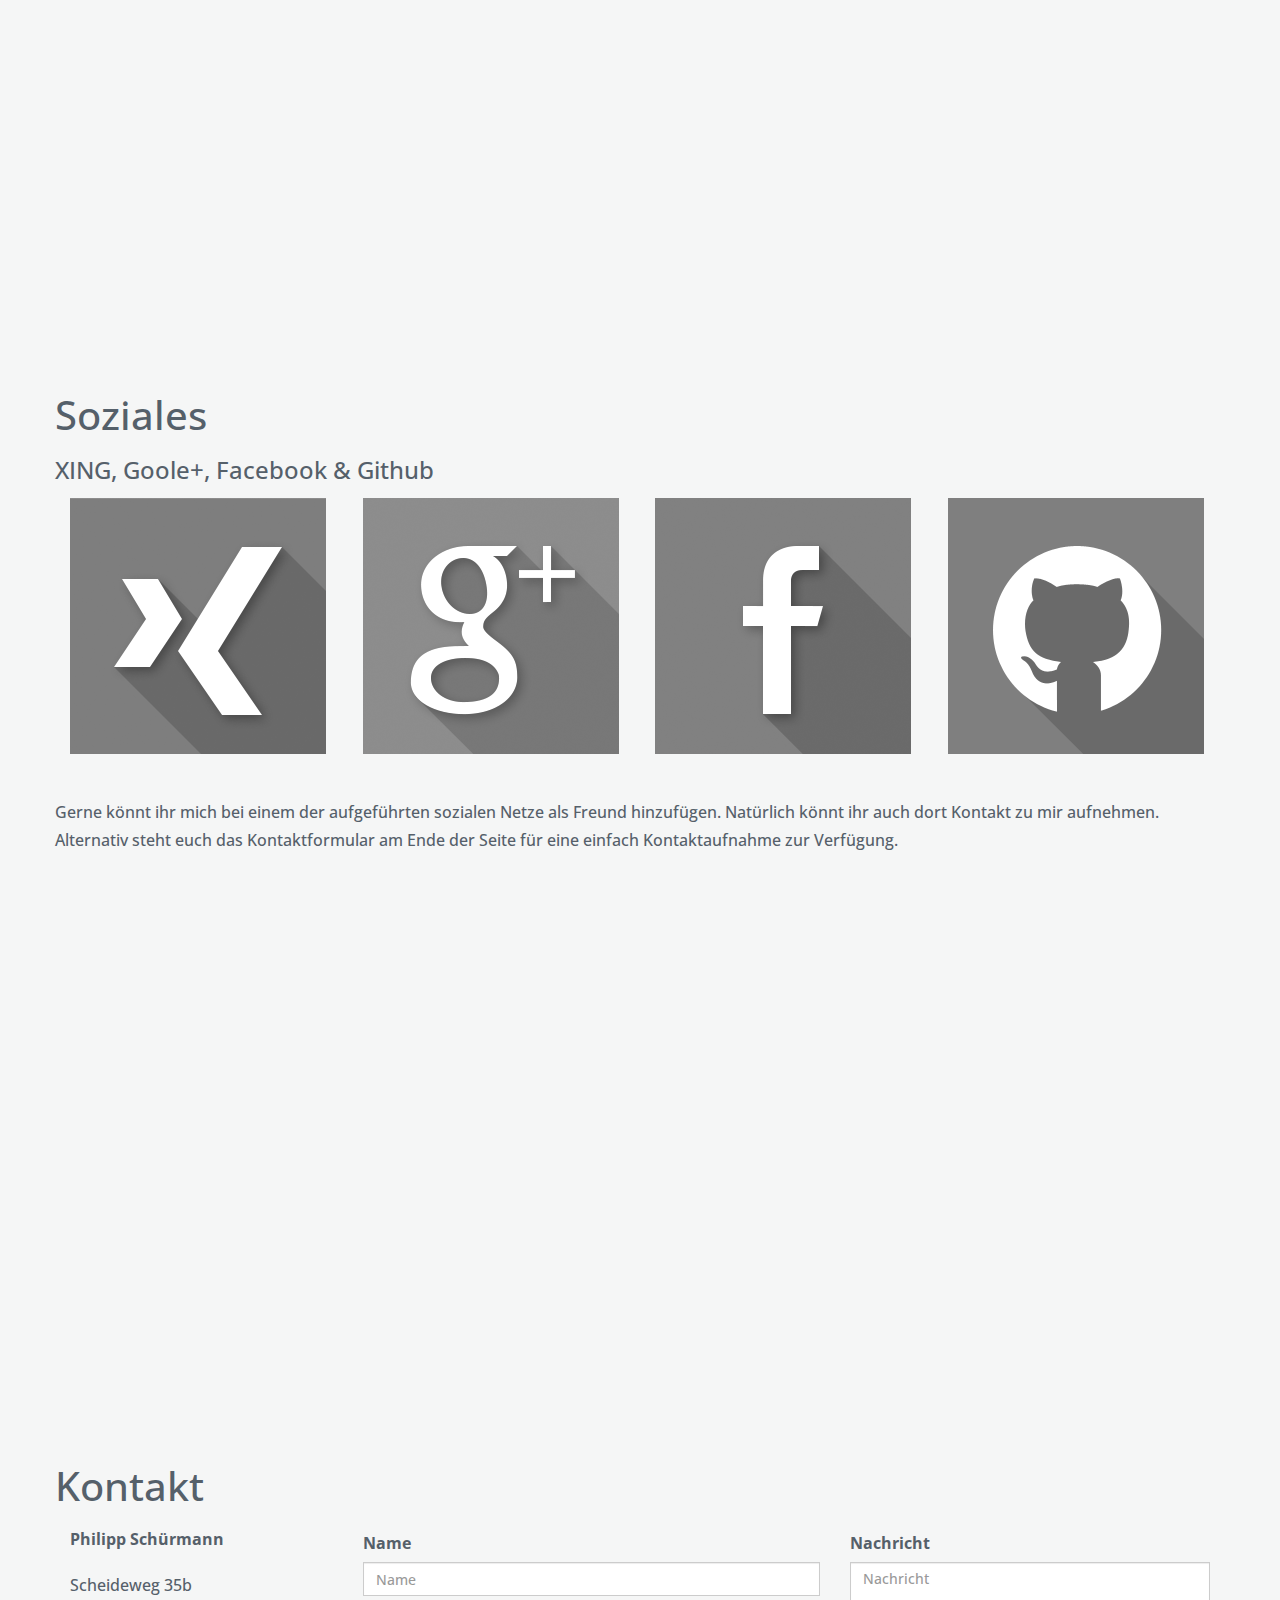
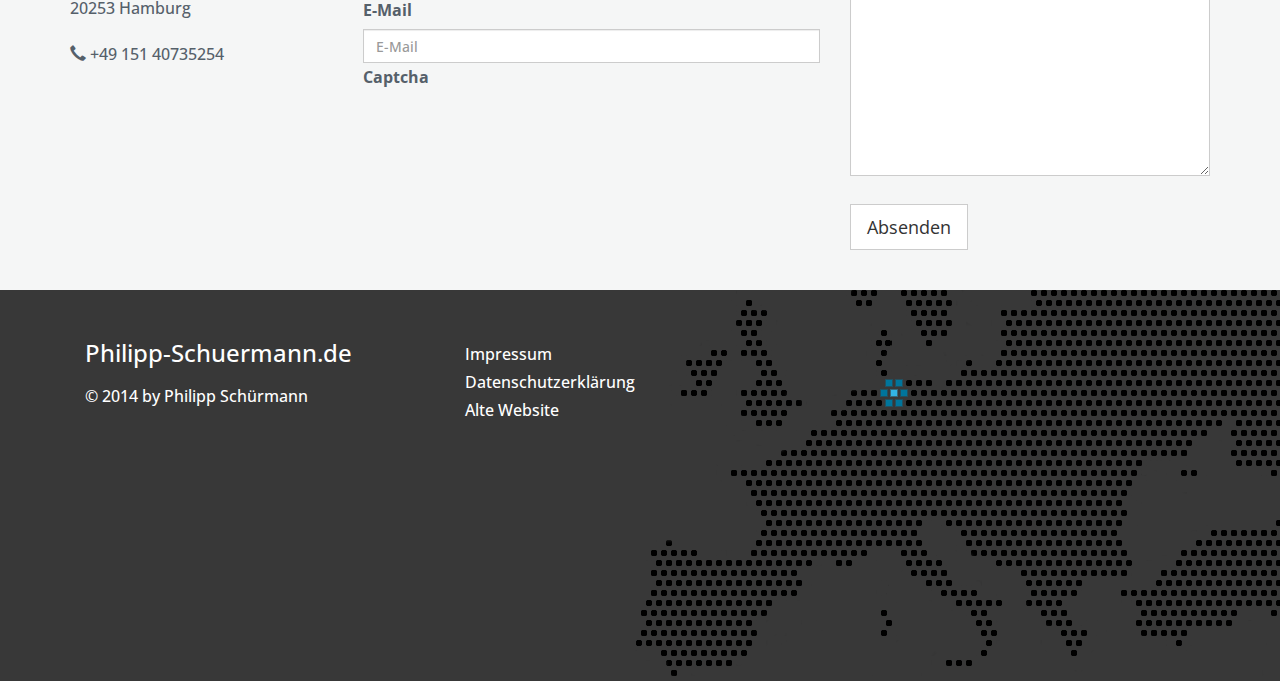
==== commit ac63604f: "Add Github to social section" ====
--- a/index.html
+++ b/index.html
@@ -126,15 +126,18 @@
 	<div id="social" class="anker-helper"></div>
 	<div class="container page">
 		<h2>Soziales</h2>
-		<h3>XING, Goole+ & Facebook</h3>
-		<div class="col-sm-4">
+		<h3>XING, Goole+, Facebook & Github</h3>
+		<div class="col-sm-3">
 			<a href="https://www.xing.com/profile/Philipp_Schuermann7" target="_blank" class="social-img" id="xing-img"></a>
 		</div>
-		<div class="col-sm-4">
+		<div class="col-sm-3">
 			<a href="https://plus.google.com/+PhilippSchürmann90" target="_blank" class="social-img" id="googleplus-img"></a>
 		</div>
-		<div class="col-sm-4">
+		<div class="col-sm-3">
 			<a href="https://www.facebook.com/schuermann.philipp" target="_blank" class="social-img" id="facebook-img"></a>
+		</div>
+		<div class="col-sm-3">
+			<a href="https://github.com/MrGoro" target="_blank" class="social-img" id="github-img"></a>
 		</div>
 		<p>Gerne könnt ihr mich bei einem der aufgeführten sozialen Netze als Freund hinzufügen. Natürlich könnt ihr auch dort Kontakt zu mir aufnehmen.
 		Alternativ steht euch das Kontaktformular am Ende der Seite für eine einfach Kontaktaufnahme zur Verfügung.</p>
--- a/css/schuermann.css
+++ b/css/schuermann.css
@@ -197,6 +197,14 @@
 	background: url('../img/social/facebook.png') no-repeat;
 }
 
+#github-img {
+	background: url('../img/social/github-sw.png') no-repeat;
+}
+
+#github-img:hover {
+	background: url('../img/social/github.png') no-repeat;
+}
+
 /* ReCaptcha Workaround for empty iFrame */
 iframe[src="about:blank"]{display:none;}
 
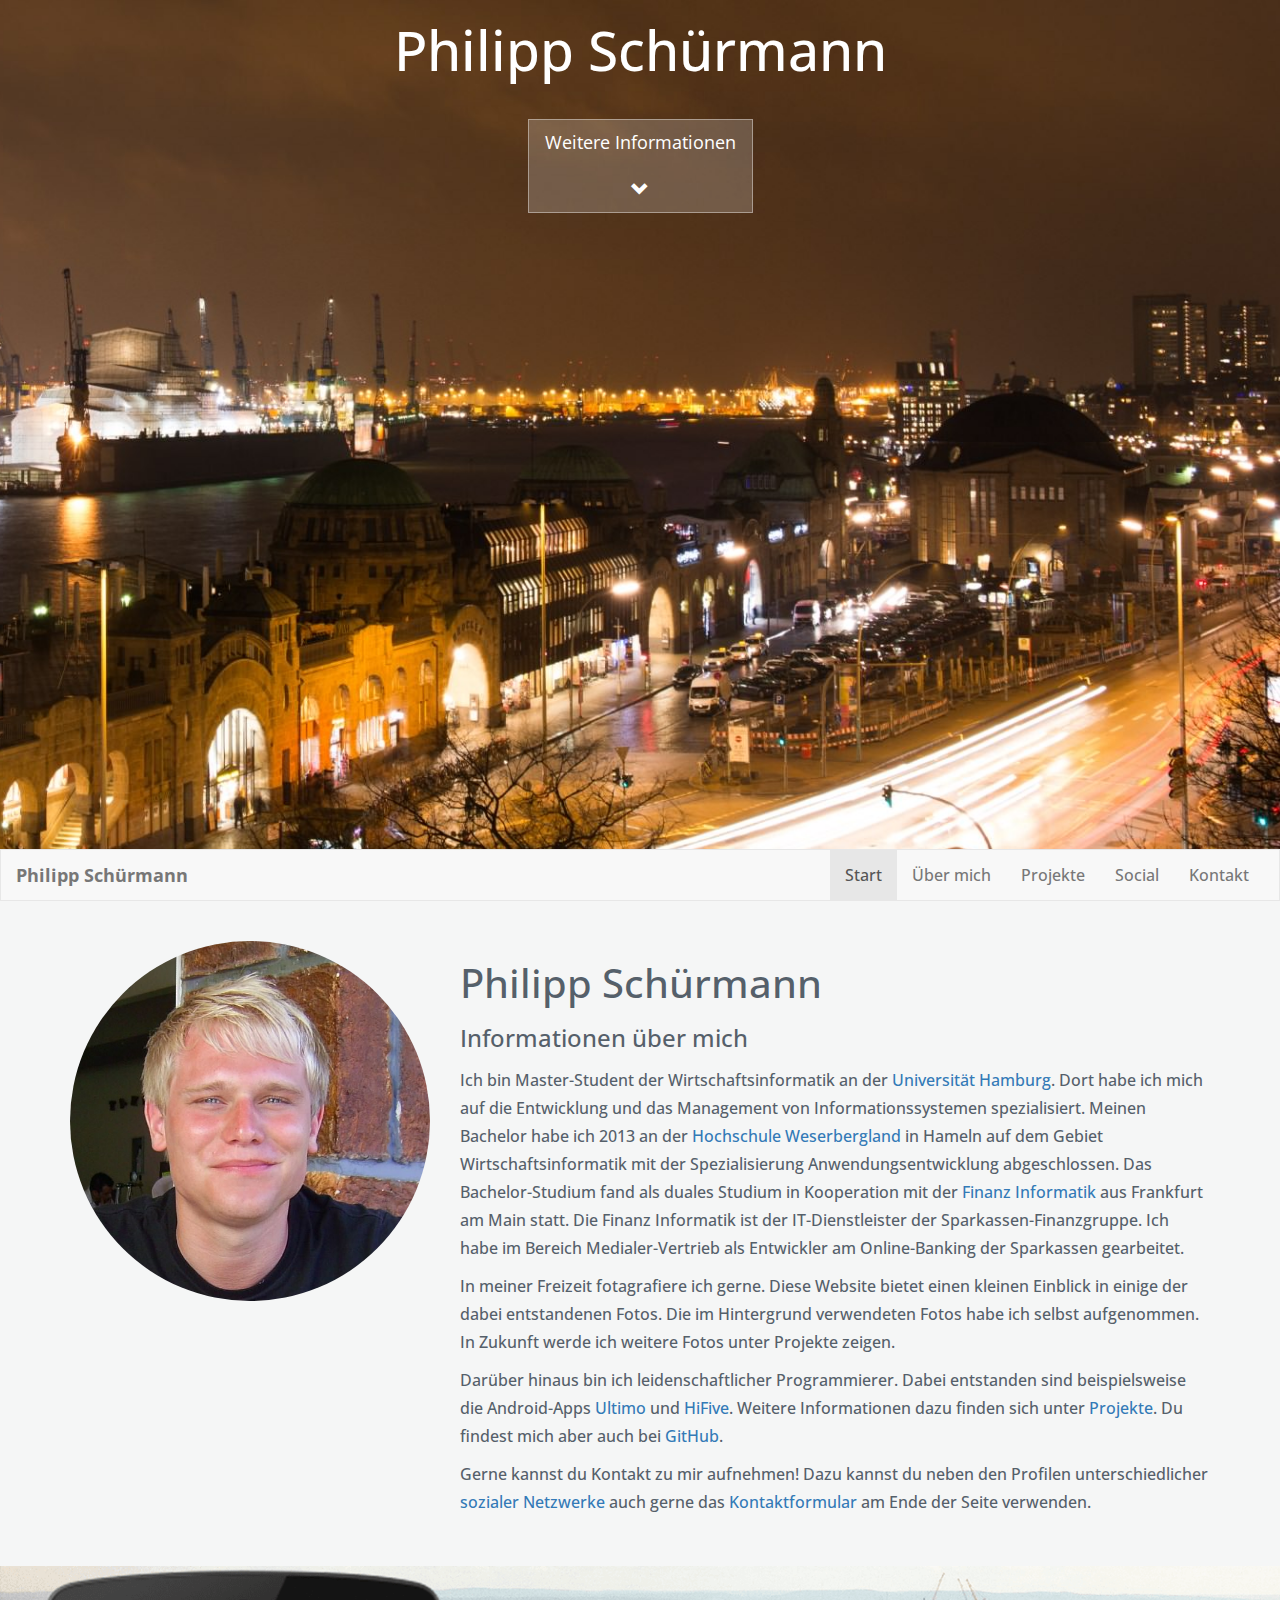
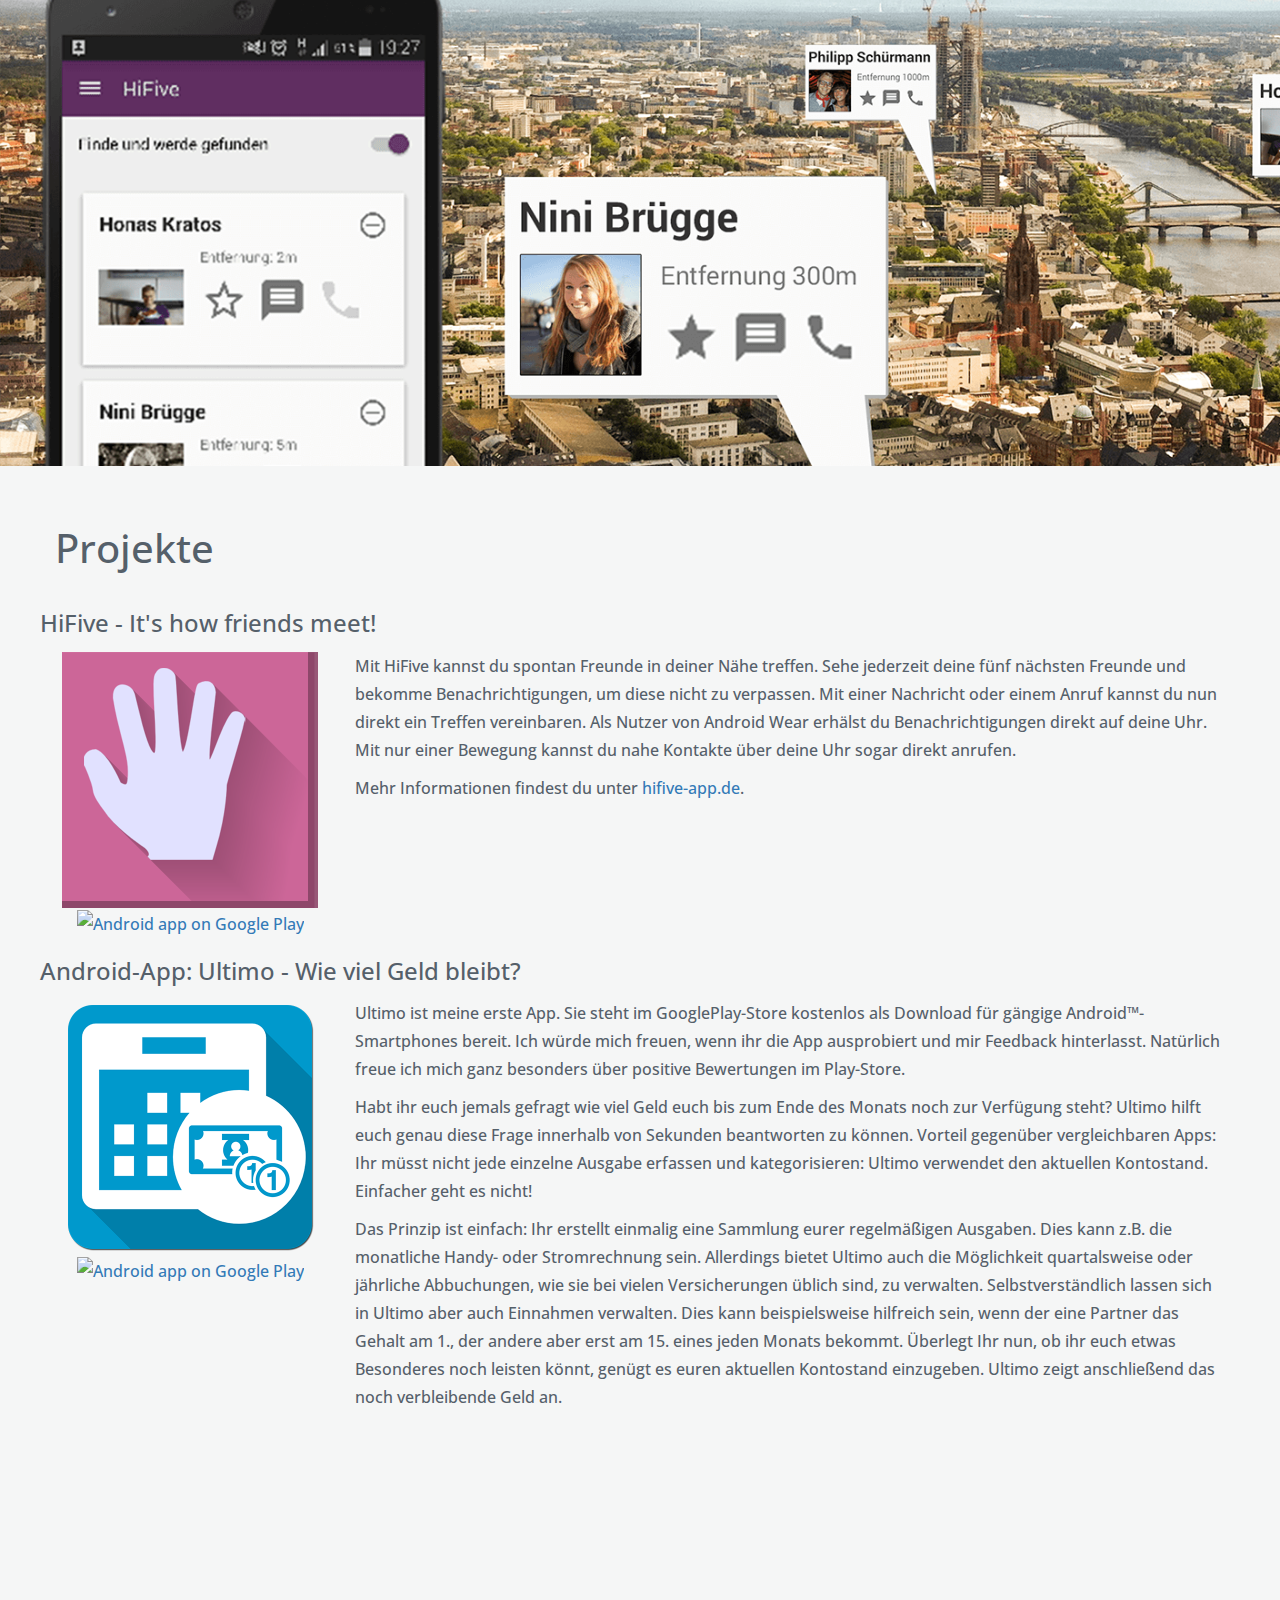
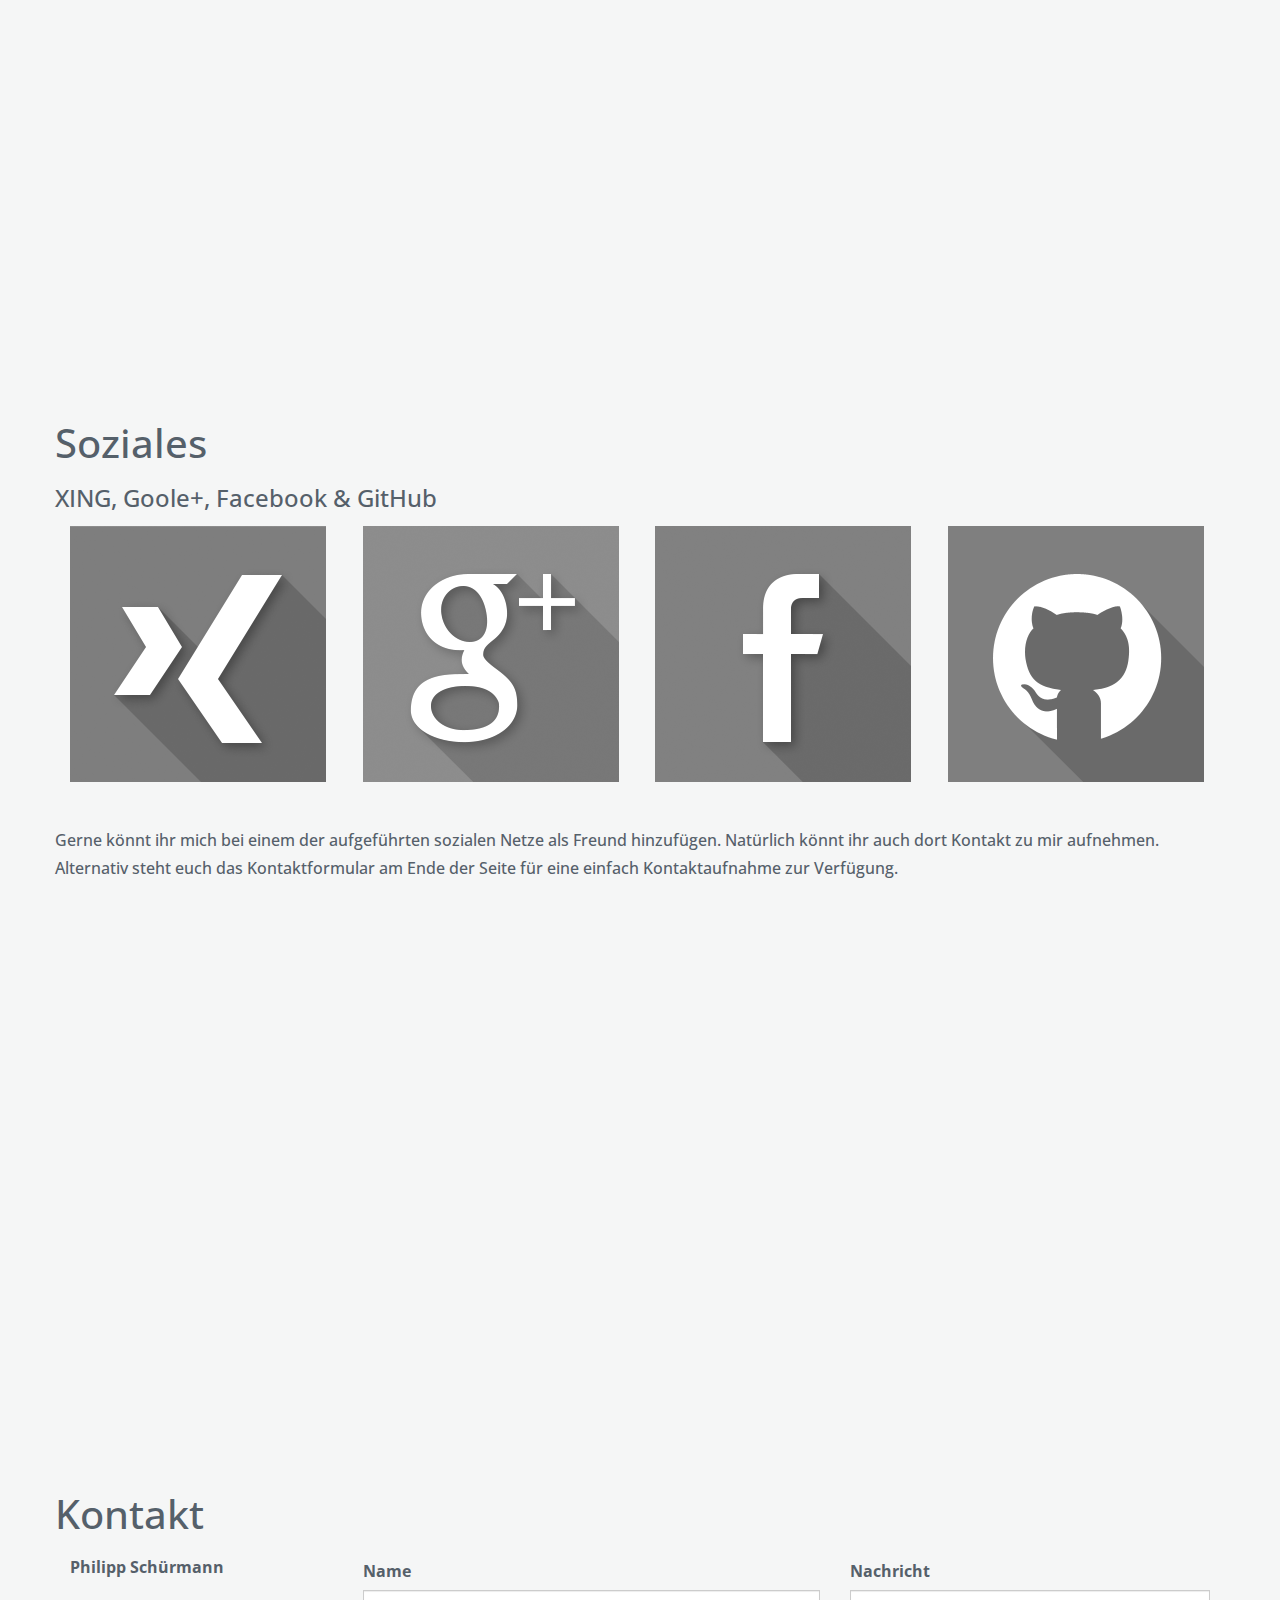
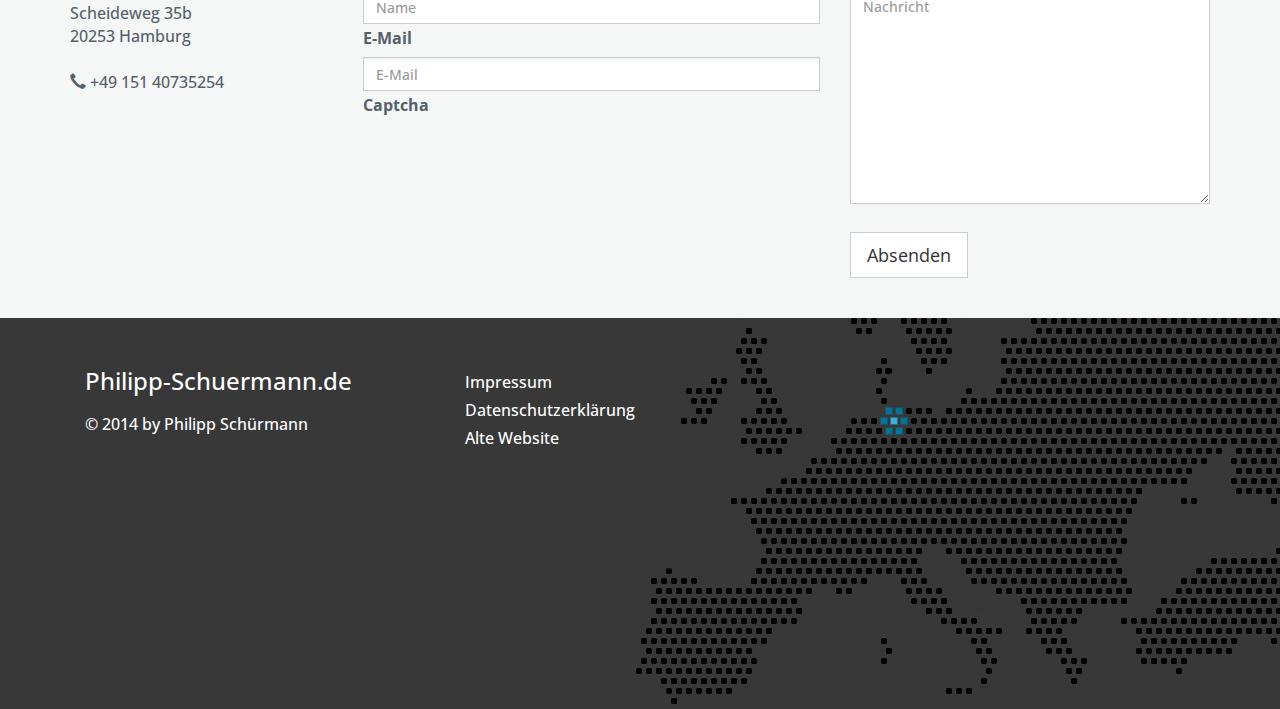
==== commit 62e76e6f: "Small changes about hifive" ====
--- a/index.html
+++ b/index.html
@@ -67,7 +67,7 @@
 			<h3>Informationen über mich</h3>
 			<p>Ich bin Master-Student der Wirtschaftsinformatik an der <a href="http://www.uni-hamburg.de/" target="_blank">Universität Hamburg</a>. Dort habe ich mich auf die Entwicklung und das Management von Informationssystemen spezialisiert. Meinen Bachelor habe ich 2013 an der <a href="http://hsw-hameln.de/" target="_blank">Hochschule Weserbergland</a> in Hameln auf dem Gebiet Wirtschaftsinformatik mit der Spezialisierung Anwendungsentwicklung abgeschlossen. Das Bachelor-Studium fand als duales Studium in Kooperation mit der <a href="http://www.f-i.de/" target="_blank">Finanz Informatik</a> aus Frankfurt am Main statt. Die Finanz Informatik ist der IT-Dienstleister der Sparkassen-Finanzgruppe. Ich habe im Bereich Medialer-Vertrieb als Entwickler am Online-Banking der Sparkassen gearbeitet.</p>
 			<p>In meiner Freizeit fotagrafiere ich gerne. Diese Website bietet einen kleinen Einblick in einige der dabei entstandenen Fotos. Die im Hintergrund verwendeten Fotos habe ich selbst aufgenommen. In Zukunft werde ich weitere Fotos unter Projekte zeigen.</p>
-			<p>Darüber hinaus bin ich leidenschaftlicher Programmierer. Ein Ergebnis daraus ist meine Android-App <a href="#projects">Ultimo</a>. Weitere Informationen dazu finden sich unter <a href="#projects">Projekte</a>.</p>
+			<p>Darüber hinaus bin ich leidenschaftlicher Programmierer. Dabei entstanden sind beispielsweise die Android-Apps <a href="#projects">Ultimo</a> und <a href="#projects">HiFive</a>. Weitere Informationen dazu finden sich unter <a href="#projects">Projekte</a>. Du findest mich aber auch bei <a href="#social">GitHub</a>.</p>
 			<p>Gerne kannst du Kontakt zu mir aufnehmen! Dazu kannst du neben den Profilen unterschiedlicher <a href="#social">sozialer Netzwerke</a> auch gerne das <a href="#contact">Kontaktformular</a> am Ende der Seite verwenden.
 		</div>
 	</div>
@@ -86,12 +86,11 @@
 				</a>
 			</div>
 			<div class="col-sm-9">
-				<p>HiFive ist ebenfalls eine Android-App. Sie ist während meines Master-Studiums, im Zuge eines Projektes zur Entwicklung
-				einer kontextbewussten App, in Zusammenarbeit mit zwei weiteren Kommilitonen entstanden.</p>
 				<p>Mit HiFive kannst du spontan Freunde in deiner Nähe treffen. 
 				Sehe jederzeit deine fünf nächsten Freunde und bekomme Benachrichtigungen, um diese nicht zu verpassen.
-				Mit einer Nachricht oder einem Anruf kannst du nun direkt ein Treffen vereinbaren.</p>
-				<p>Mehr Informationen sowie die Möglichkeit die Beta-Version direkt zu testen findest du unter <a href="http://hifive-app.de/">hifive-app.de</a>.</p>
+				Mit einer Nachricht oder einem Anruf kannst du nun direkt ein Treffen vereinbaren. 
+				Als Nutzer von Android Wear erhälst du Benachrichtigungen direkt auf deine Uhr. Mit nur einer Bewegung kannst du nahe Kontakte über deine Uhr sogar direkt anrufen.</p>
+				<p>Mehr Informationen findest du unter <a href="http://hifive-app.de/">hifive-app.de</a>.</p>
 			</div>
 		</div>
 
@@ -110,9 +109,9 @@
 				<p>Habt ihr euch jemals gefragt wie viel Geld euch bis zum Ende des Monats noch zur Verfügung steht? 
 				Ultimo hilft euch genau diese Frage innerhalb von Sekunden beantworten zu können.
 				Vorteil gegenüber vergleichbaren Apps: Ihr müsst nicht jede einzelne Ausgabe erfassen und kategorisieren:
-				Ultimo verwenden einfach den aktuellen Kontostand. Einfacher geht es nicht!</p>
+				Ultimo verwendet den aktuellen Kontostand. Einfacher geht es nicht!</p>
 				<p>Das Prinzip ist einfach: Ihr erstellt einmalig eine Sammlung eurer regelmäßigen Ausgaben. 
-				Dies können z.B. die monatliche Handy- oder Stromrechnung sein. Allerdings bietet Ultimo auch die Möglichkeit quartalsweise
+				Dies kann z.B. die monatliche Handy- oder Stromrechnung sein. Allerdings bietet Ultimo auch die Möglichkeit quartalsweise
 				oder jährliche Abbuchungen, wie sie bei vielen Versicherungen üblich sind, zu verwalten. 
 				Selbstverständlich lassen sich in Ultimo aber auch Einnahmen verwalten. 
 				Dies kann beispielsweise hilfreich sein, wenn der eine Partner das Gehalt am 1., der andere aber erst am 15. eines jeden Monats bekommt.
@@ -126,7 +125,7 @@
 	<div id="social" class="anker-helper"></div>
 	<div class="container page">
 		<h2>Soziales</h2>
-		<h3>XING, Goole+, Facebook & Github</h3>
+		<h3>XING, Goole+, Facebook & GitHub</h3>
 		<div class="col-sm-3">
 			<a href="https://www.xing.com/profile/Philipp_Schuermann7" target="_blank" class="social-img" id="xing-img"></a>
 		</div>
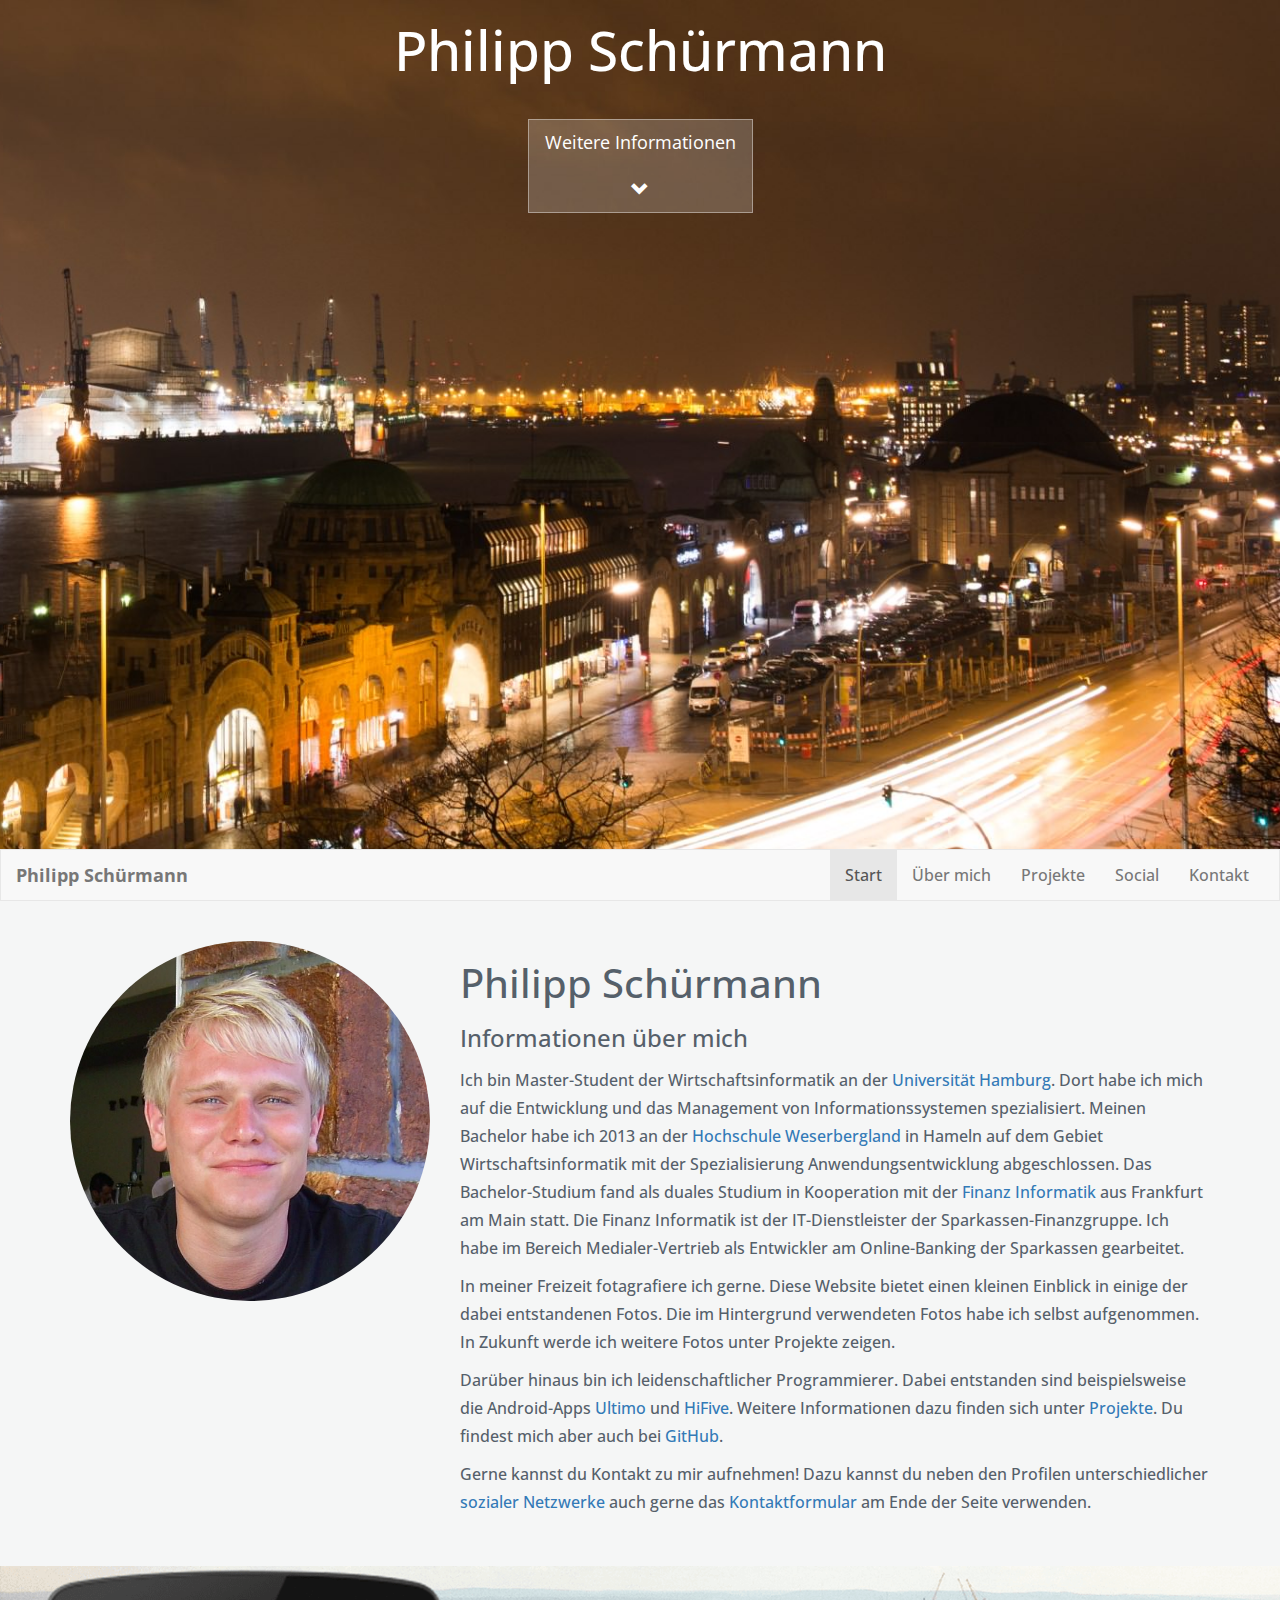
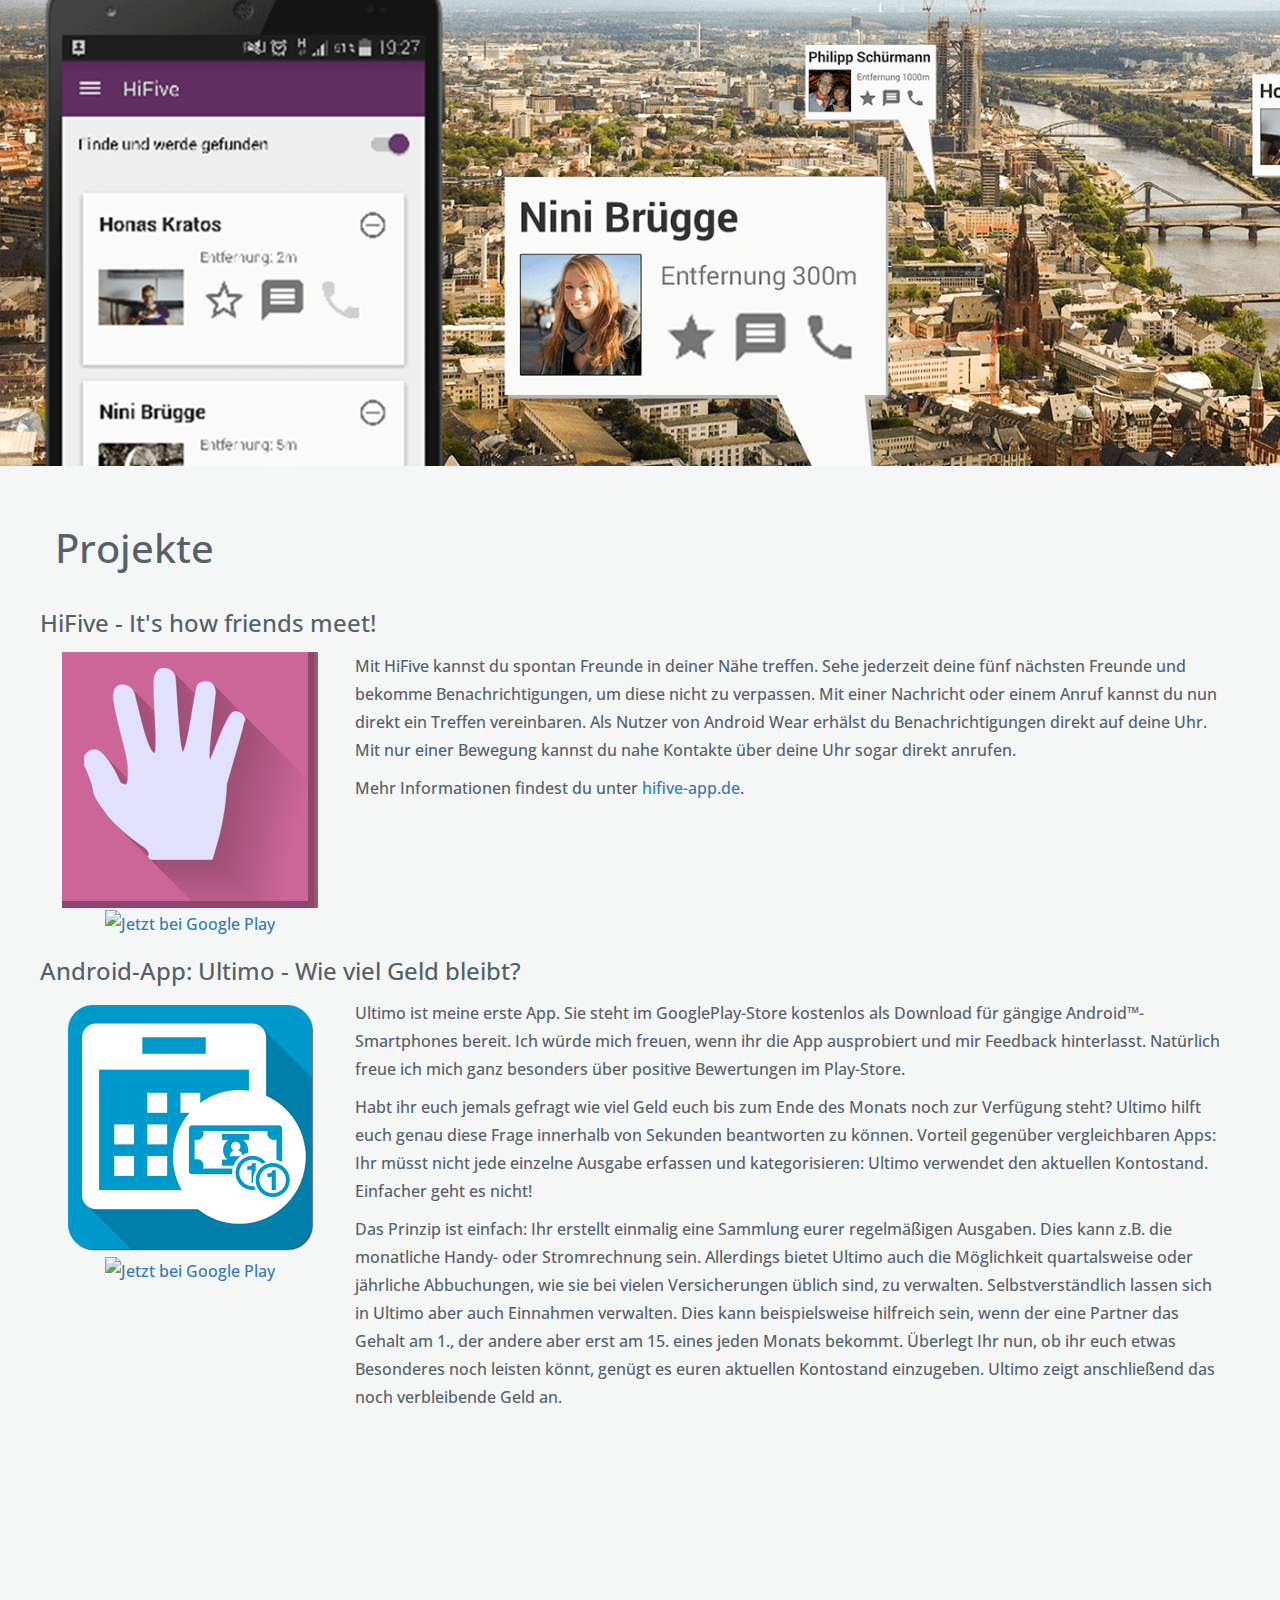
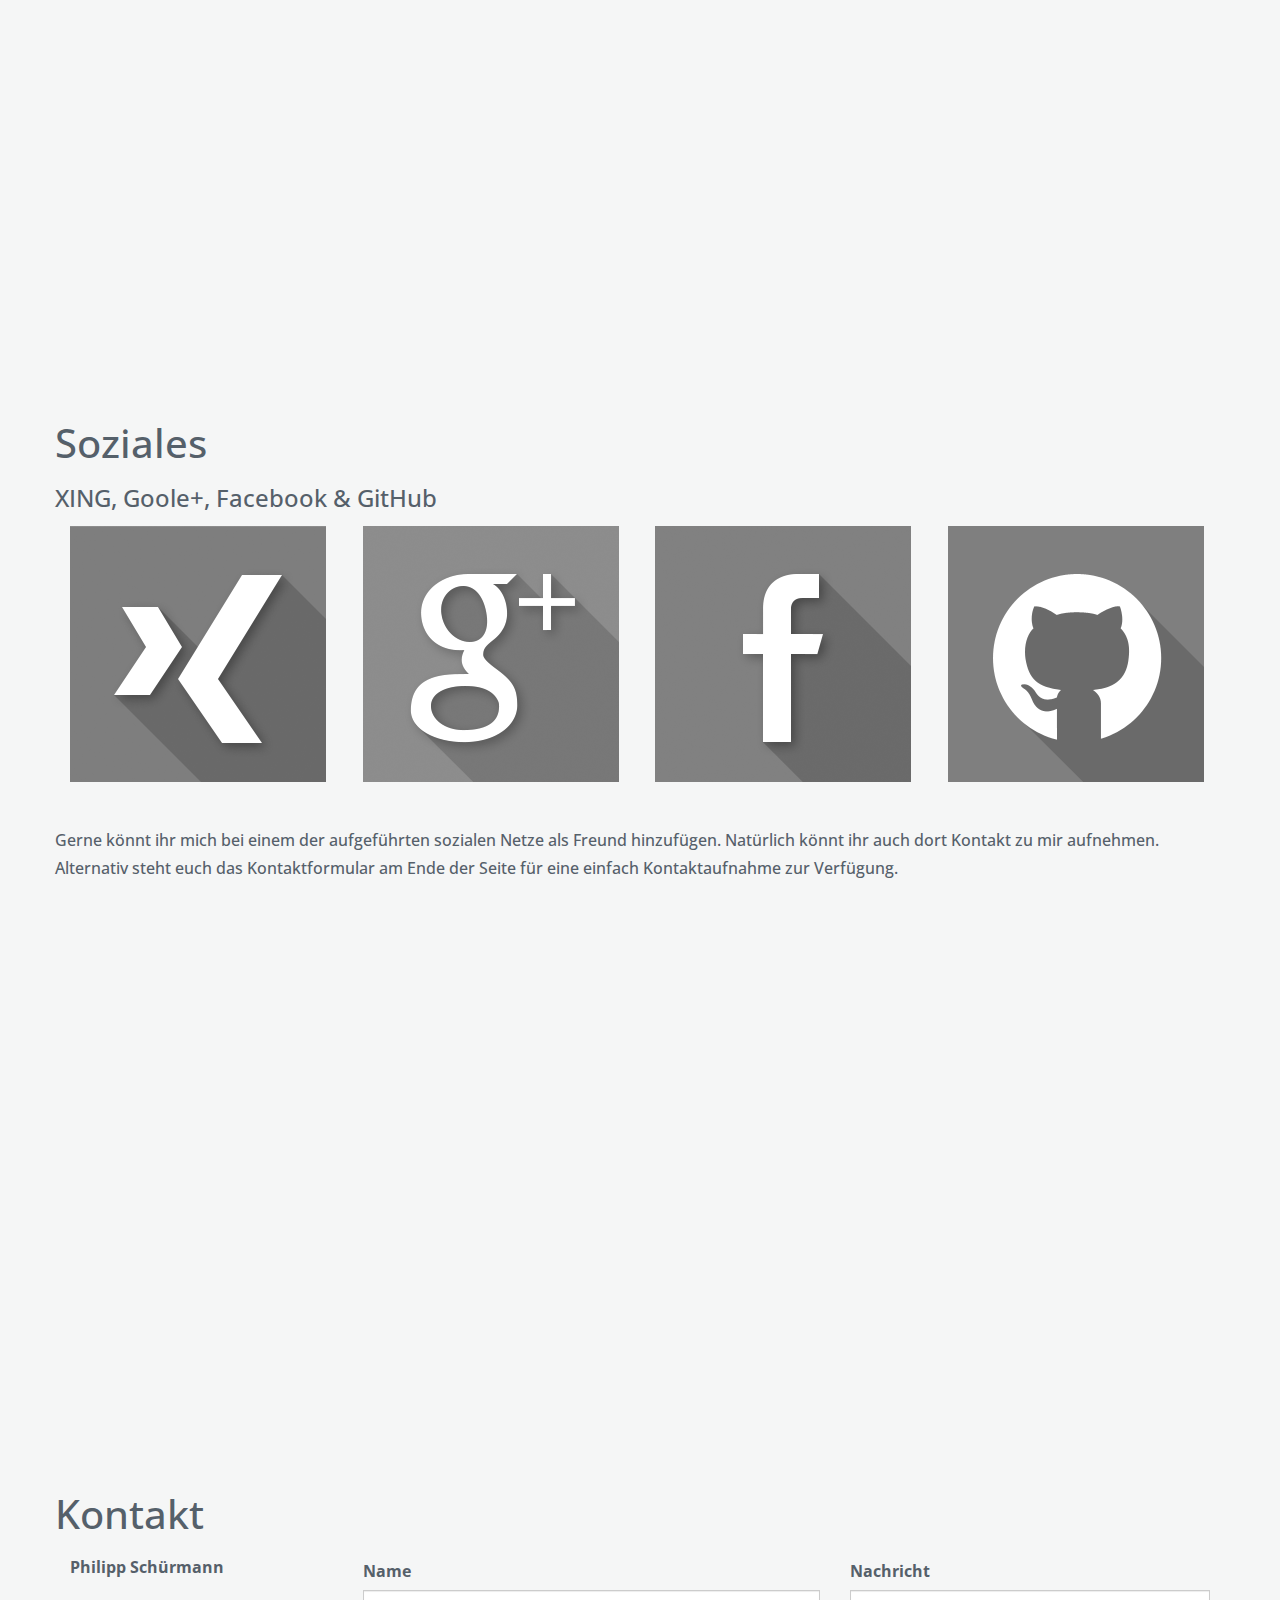
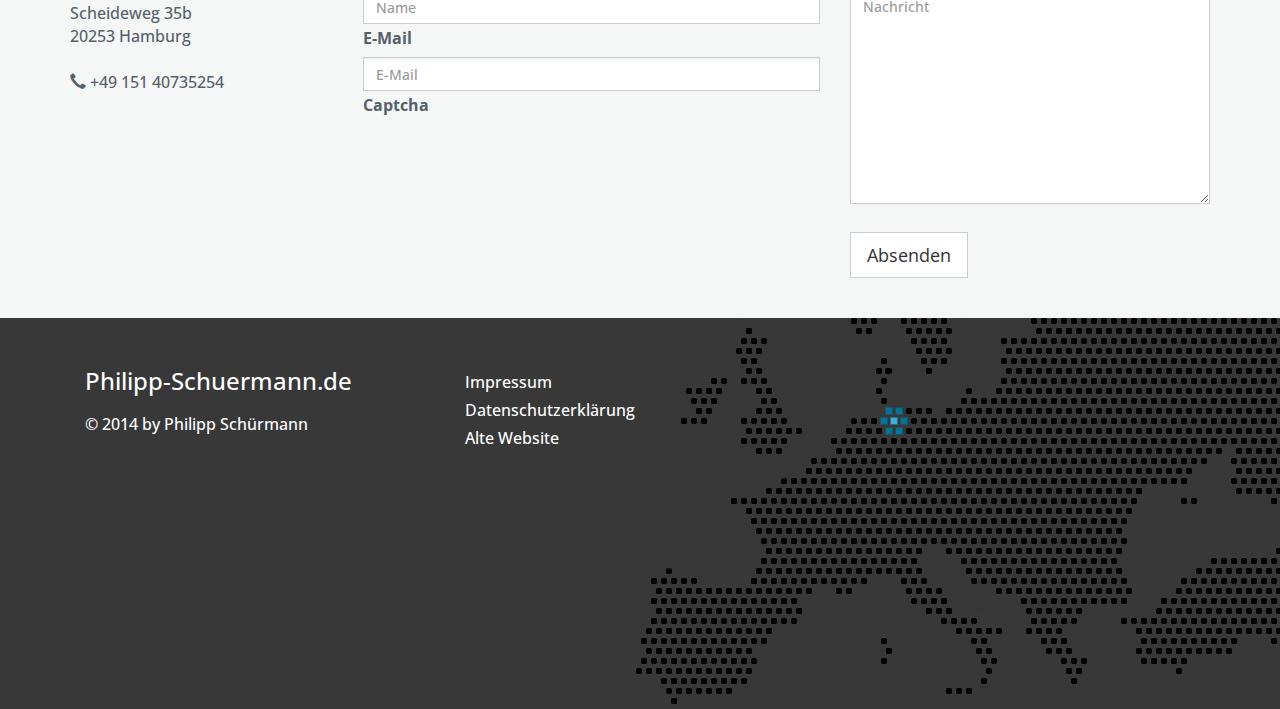
==== commit 08f9c25b: "Add HTTPS" ====
--- a/index.html
+++ b/index.html
@@ -5,13 +5,13 @@
     <meta http-equiv="X-UA-Compatible" content="IE=edge">
     <meta name="viewport" content="width=device-width, initial-scale=1">
     <title>Philipp Schürmann</title>
-    <link rel='canonical' href='http://philipp-schuermann.de/' />
-    <meta property="og:image" content="http://philipp-schuermann.de/img/me.jpg"/>
+    <link rel='canonical' href='https://philipp-schuermann.de/' />
+    <meta property="og:image" content="https://philipp-schuermann.de/img/me.jpg"/>
     <meta property="og:title" content="Philipp Schürmann"/>
     <meta property="og:type" content="website"/>
     <meta property="og:url" content="http://philipp-schuermann.de"/>
     <meta property="og:site_name" content="Philipp Schürmann"/>
-    <link rel="stylesheet" href="//netdna.bootstrapcdn.com/bootstrap/3.1.1/css/bootstrap.min.css">
+    <link rel="stylesheet" href="https://netdna.bootstrapcdn.com/bootstrap/3.1.1/css/bootstrap.min.css">
     <!-- HTML5 Shim and Respond.js IE8 support of HTML5 elements and media queries -->
     <!-- WARNING: Respond.js doesn't work if you view the page via file:// -->
     <!--[if lt IE 9]>
@@ -19,7 +19,7 @@
       <script src="https://oss.maxcdn.com/libs/respond.js/1.4.2/respond.min.js"></script>
     <![endif]-->
     <link href="css/schuermann.css" rel="stylesheet">
-	<link href='http://fonts.googleapis.com/css?family=Open+Sans:400,300,300italic,400italic,600,600italic,700,700italic,800,800italic' rel='stylesheet' type='text/css'>
+	<link href='https://fonts.googleapis.com/css?family=Open+Sans:400,300,300italic,400italic,600,600italic,700,700italic,800,800italic' rel='stylesheet' type='text/css'>
 </head>
 <body  data-spy="scroll" data-target=".navbar">
 	<section id="start" class="text-center" data-speed="2" data-type="background">
@@ -81,9 +81,7 @@
 			<h3>HiFive - It's how friends meet!</h3>
 			<div class="col-sm-3 text-center">
 				<img src="img/hifive.png" alt="App-Icon Ultimo" />
-				<a href="https://play.google.com/store/apps/details?id=de.unihh.hifive">
-					<img alt="Android app on Google Play" src="https://developer.android.com/images/brand/de_app_rgb_wo_60.png" />
-				</a>
+				<a href='https://play.google.com/store/apps/details?id=de.unihh.hifive&utm_source=global_co&utm_medium=prtnr&utm_content=Mar2515&utm_campaign=PartBadge&pcampaignid=MKT-Other-global-all-co-prtnr-py-PartBadge-Mar2515-1'><img alt='Jetzt bei Google Play' src='https://play.google.com/intl/en_us/badges/images/generic/de_badge_web_generic.png'/></a>
 			</div>
 			<div class="col-sm-9">
 				<p>Mit HiFive kannst du spontan Freunde in deiner Nähe treffen. 
@@ -98,9 +96,7 @@
 			<h3>Android-App: Ultimo - Wie viel Geld bleibt?</h3>
 			<div class="col-sm-3 text-center">
 				<img src="img/ultimo/logo.png" alt="App-Icon Ultimo" />
-				<a href="https://play.google.com/store/apps/details?id=de.schuermann.philipp.ultimo">
-					<img alt="Android app on Google Play" src="https://developer.android.com/images/brand/de_app_rgb_wo_60.png" />
-				</a>
+				<a href='https://play.google.com/store/apps/details?id=de.schuermann.philipp.ultimo&utm_source=global_co&utm_medium=prtnr&utm_content=Mar2515&utm_campaign=PartBadge&pcampaignid=MKT-Other-global-all-co-prtnr-py-PartBadge-Mar2515-1'><img alt='Jetzt bei Google Play' src='https://play.google.com/intl/en_us/badges/images/generic/de_badge_web_generic.png'/></a>
 			</div>
 			<div class="col-sm-9">
 				<p>Ultimo ist meine erste App. Sie steht im GooglePlay-Store kostenlos als Download für gängige Android&trade;-Smartphones bereit.
@@ -257,7 +253,7 @@
 	</div>
 	
 	<script src="https://code.jquery.com/jquery.js"></script>
-	<script src="//netdna.bootstrapcdn.com/bootstrap/3.1.1/js/bootstrap.min.js"></script>
+	<script src="https://netdna.bootstrapcdn.com/bootstrap/3.1.1/js/bootstrap.min.js"></script>
 	<script src="js/waypoints.min.js"></script>
 	<script src="js/waypoints-sticky.min.js"></script>
 	<script src="js/jquery.scrollTo.min.js"></script>
@@ -277,4 +273,4 @@
 	  ga('send', 'pageview');
 	</script>
 </body>
-</html>+</html>
